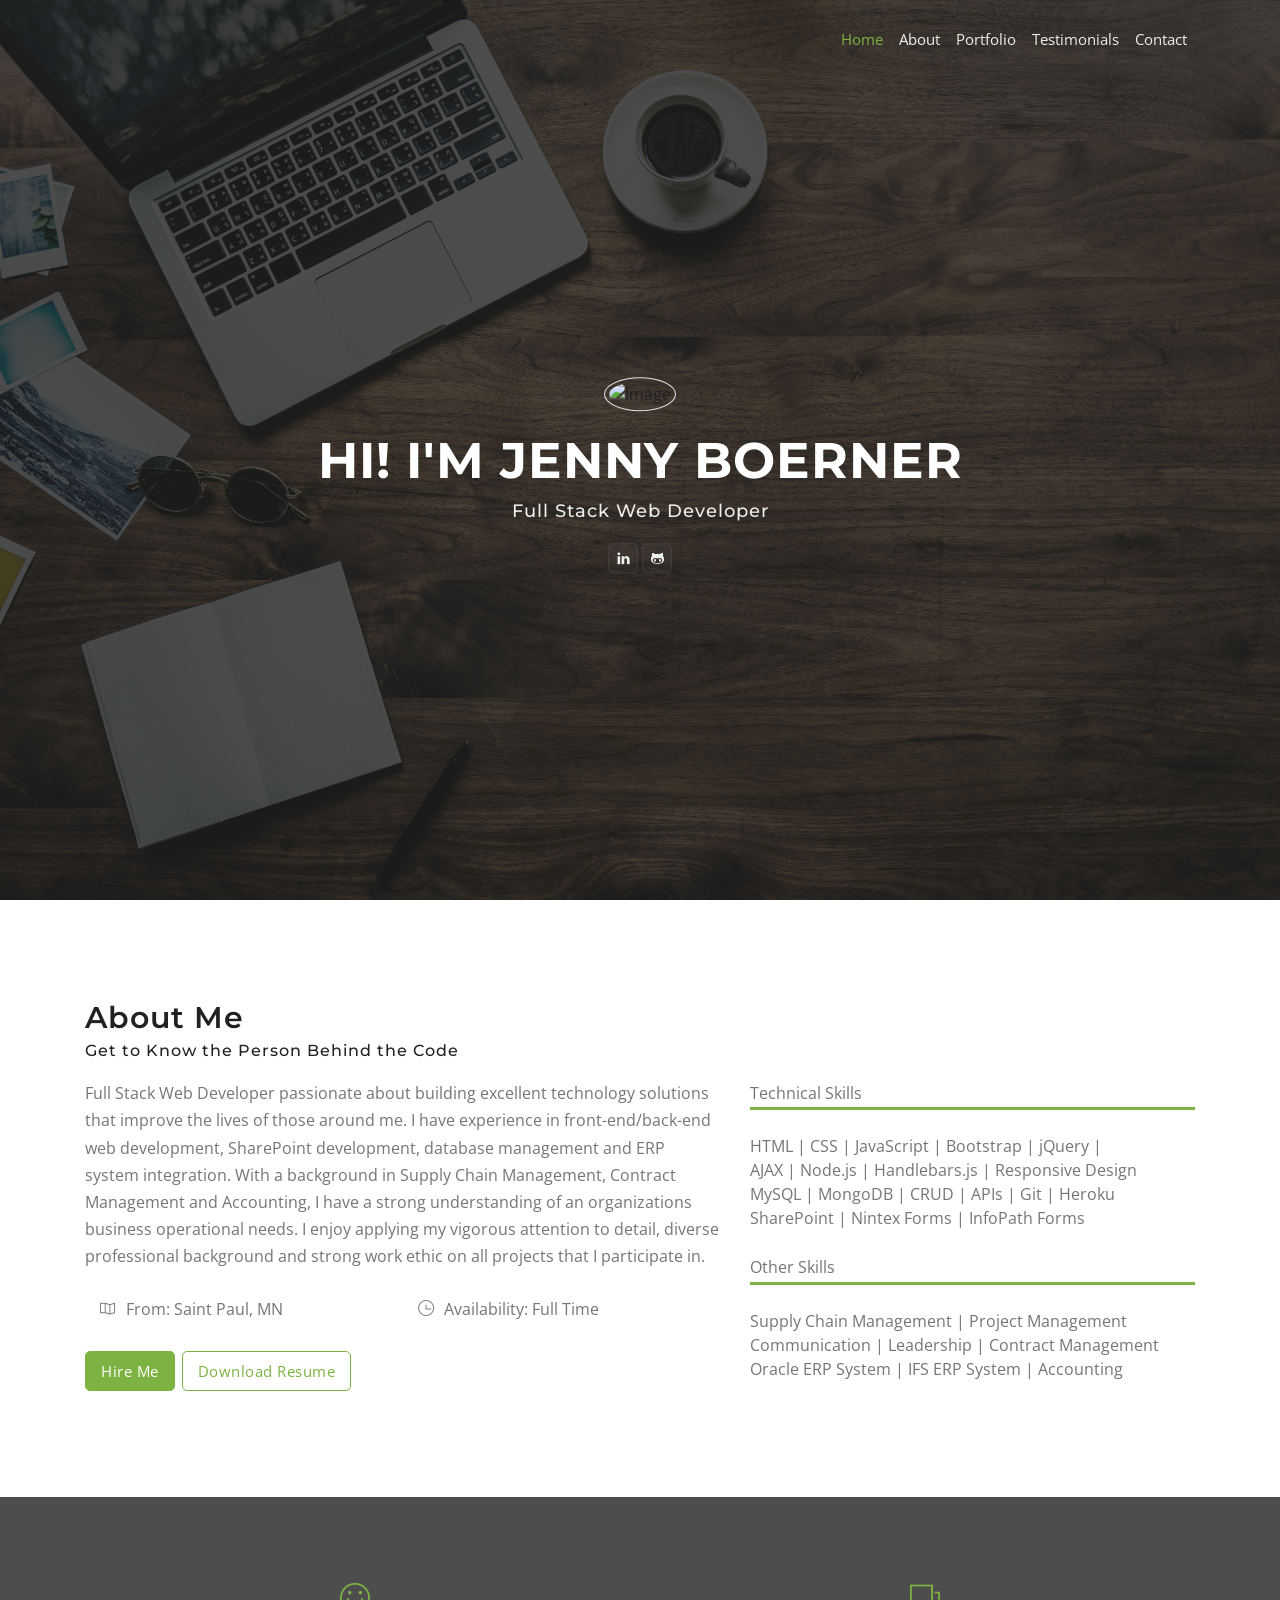
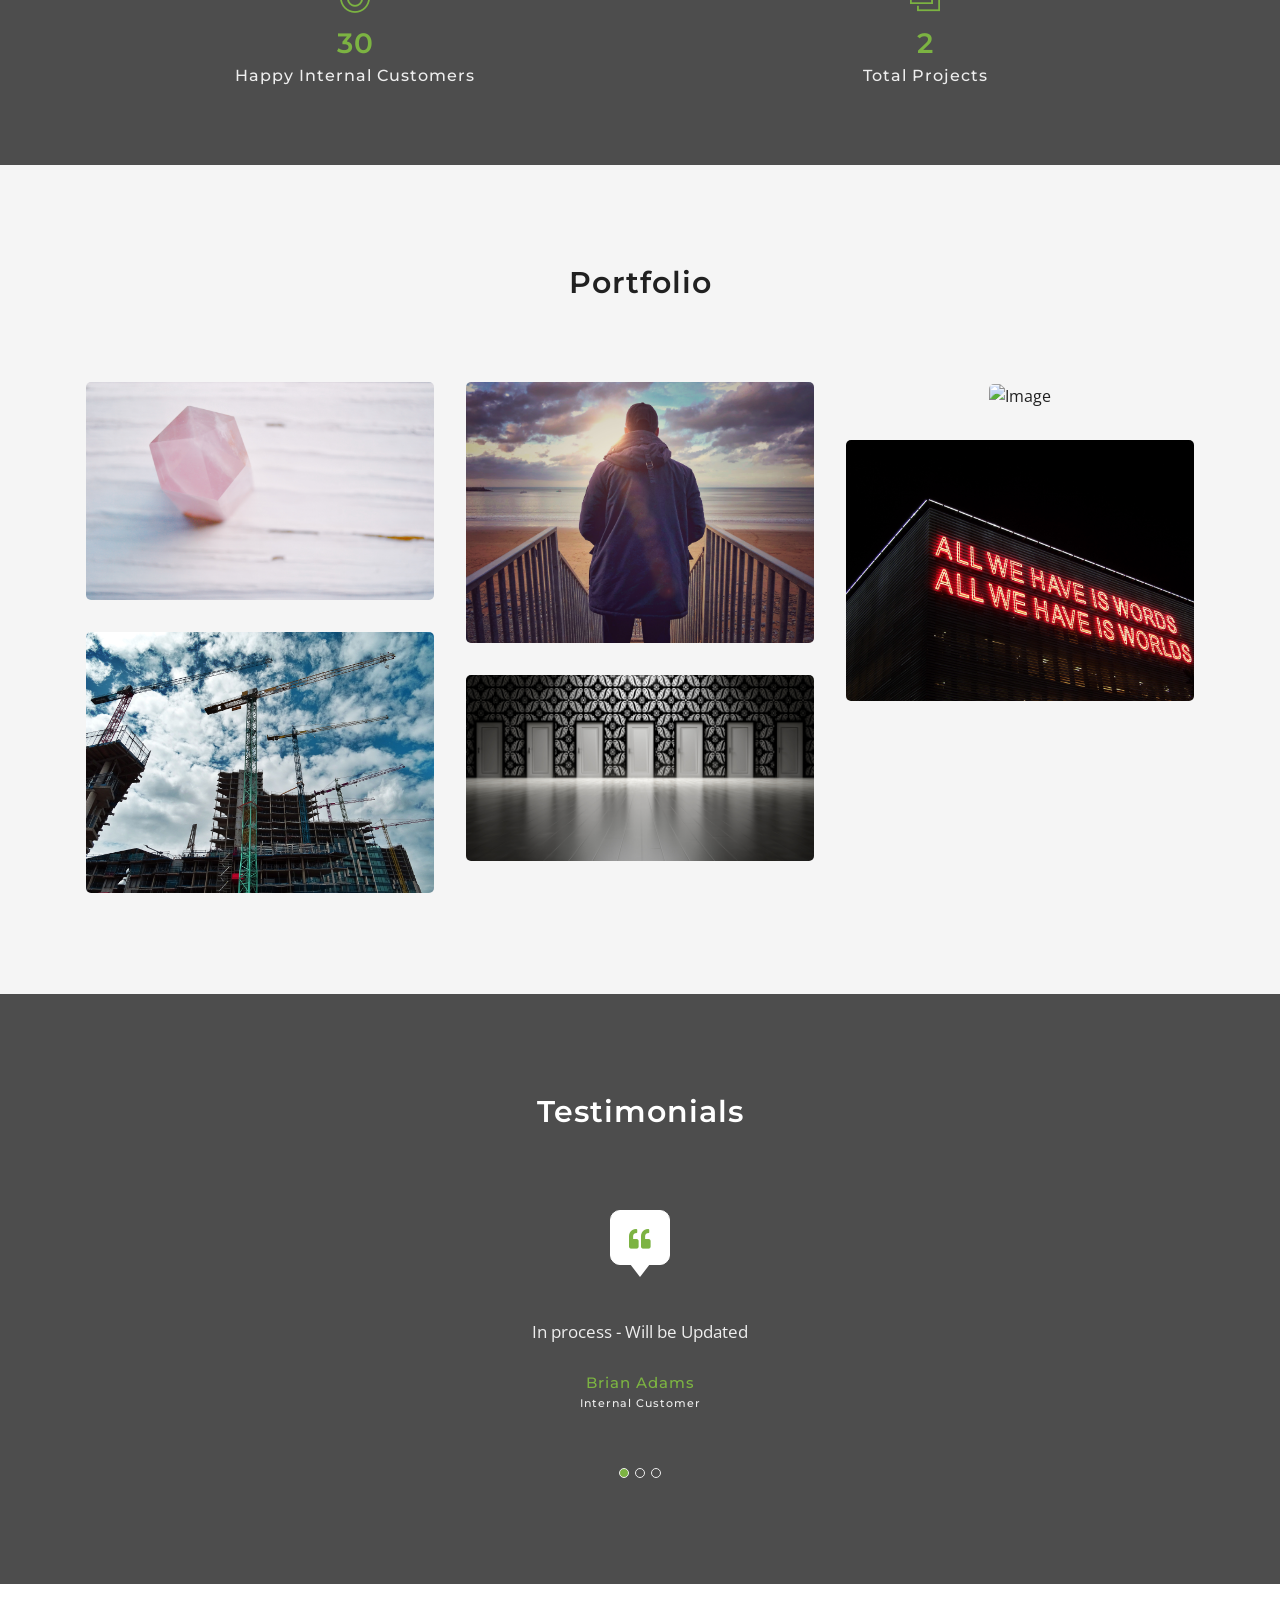
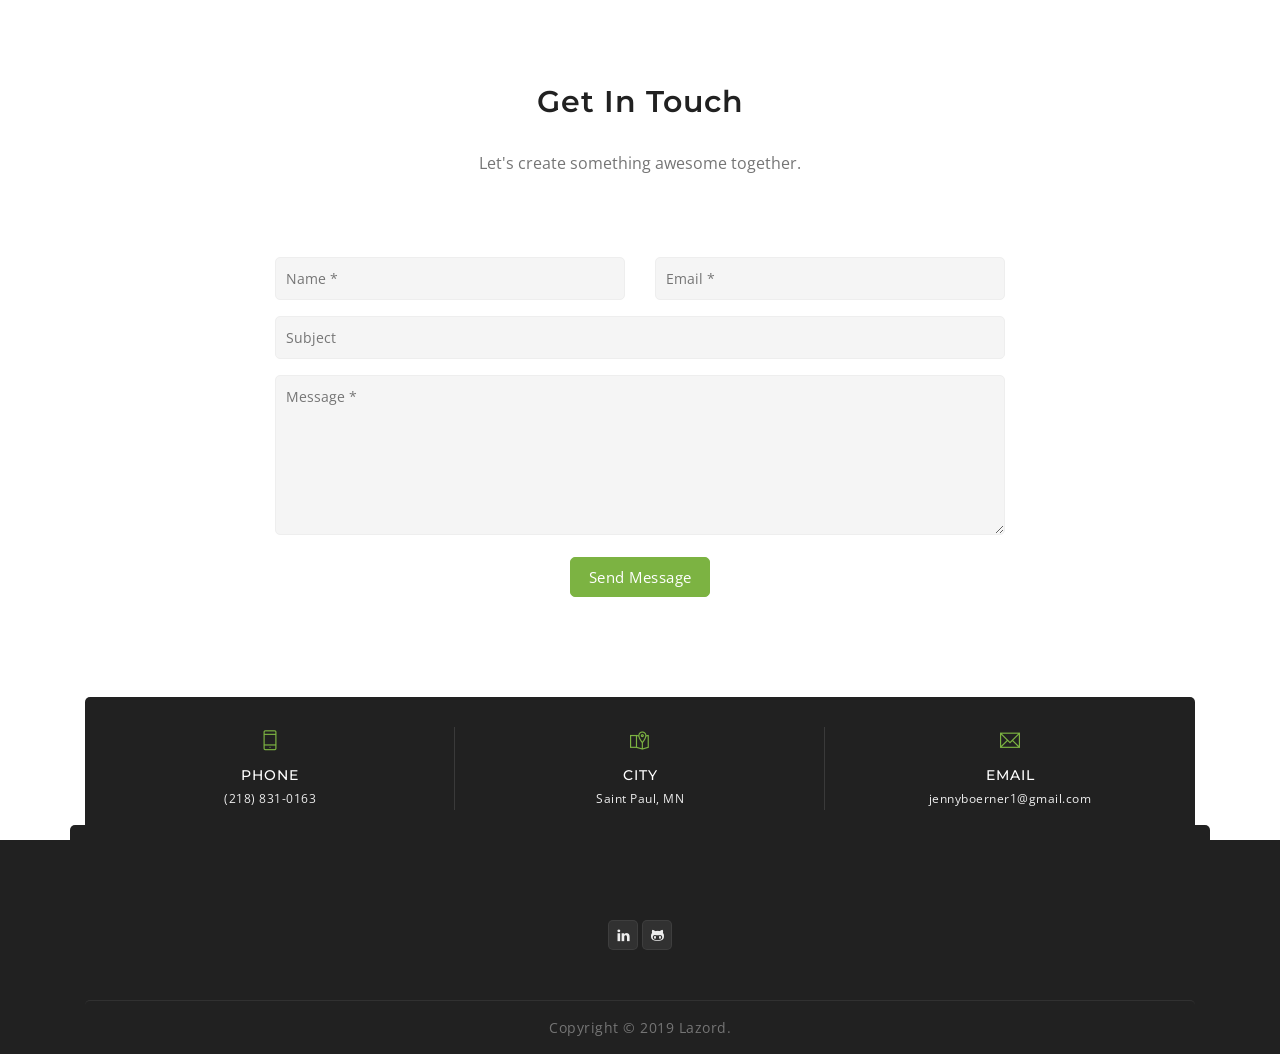
==== index.html @ 1ce6cd96 "Upload" ====
<!DOCTYPE html>
<html lang="en">

<head>

  <!-- Meta Tags -->
  <meta charset="utf-8">
  <meta name="viewport" content="width=device-width, initial-scale=1, shrink-to-fit=no">

  <!-- Title -->
  <title>JB Portfolio</title>

  <!-- Favicon -->
  <link rel="shortcut icon" href="img/favicon.ico" type="image/x-icon">


  <!-- Bootstrap CSS -->
  <link rel="stylesheet" href="css/bootstrap.min.css">
  <!-- Google Fonts -->
  <link rel="stylesheet" href="https://fonts.googleapis.com/css?family=Open+Sans:300,400,600,700,800">
  <link rel="stylesheet" href="https://fonts.googleapis.com/css?family=Montserrat:100,200,300,400,500,600,700,800,900">
  <!-- Owl Carousel CSS -->
  <link rel="stylesheet" href="css/owl.carousel.min.css">
  <link rel="stylesheet" href="css/owl.theme.default.min.css">
  <!-- Magnific Popup CSS -->
  <link rel="stylesheet" href="css/magnific-popup.css">
  <!-- Icon Fonts CSS -->
  <link rel="stylesheet" href="css/all.min.css">
  <link rel="stylesheet" href="css/themify-icons.css">
  <!-- Main CSS -->
  <link rel="stylesheet" href="css/style.css">

</head>

<body>

  <!-- ===== Start Preloader ===== -->
  <div class="loading">
    <div class="v-middle">
      <div class="load-circle"></div>
    </div>
  </div>
  <!-- ===== End Preloader ===== -->

  <!-- === Start Button Top === -->
  <div class="button-top" data-scroll-nav="0">
    <span><i class="ti-angle-up"></i></span>
  </div>
  <!-- ===== End Button Top ===== -->

  <!-- ===== Start Navbar ===== -->
  <nav class="navbar navbar-expand-md">
    <div class="container">

      <!-- Logo and toggle get grouped for better mobile display -->
      <!-- <a class="logo" href="#">
        <img src="images/logo1.png" alt="logo" />
      </a> -->

      <button class="navbar-toggler" type="button" data-toggle="collapse" data-target="#navbarNav" aria-controls="navbarNav"
        aria-expanded="false" aria-label="Toggle navigation">
        <span class="menu-icon"><i class="fas fa-bars"></i></span>
      </button>

      <!-- Collect the nav links, and other content for toggling -->
      <div class="collapse navbar-collapse" id="navbarNav">

        <!-- Links -->
        <ul class="navbar-nav ml-auto">
          <li class="nav-item active">
            <a class="nav-link" href="#" data-scroll-nav="0">Home <span class="sr-only">(current)</span></a>
          </li>
          <li class="nav-item">
            <a class="nav-link" href="#" data-scroll-nav="1">About</a>
          </li>
          <li class="nav-item">
            <a class="nav-link" href="#" data-scroll-nav="3">Portfolio</a>
          </li>
          <li class="nav-item">
            <a class="nav-link" href="#" data-scroll-nav="4">Testimonials</a>
          </li>
          <li class="nav-item">
            <a class="nav-link" href="#" data-scroll-nav="6">Contact</a>
          </li>
        </ul>

      </div><!-- /navbar-collapse -->
    </div><!-- /container -->
  </nav>
  <!-- ===== End Navbar ===== -->

  <!-- ===== Start Header ===== -->
  <header class="header bg-prop section-overlay dark" data-scroll-index="0">
    <div class="v-middle">
      <div class="container">

        <!-- Caption -->
        <div class="caption text-center">

          <img class="img-thumbnail rounded-circle" src="images/picofme.jpg" alt="Image" />

          <h1>Hi! I'm Jenny Boerner</h1>
          <h2>Full Stack Web Developer</h2>

          <!-- Social Media Icons -->
          <div class="social-media">
            <a href="https://www.linkedin.com/in/jenny-boerner-cpsm-b1b24826/"><span><i class="ti-linkedin"></i></span></a>
            <a href="https://github.com/JennyBoerner"><span><i class="ti-github"></i></span></a>
          </div>

        </div><!-- /caption -->
      </div><!-- /container -->
    </div><!-- /v-middle -->
  </header>
  <!-- ===== End Header ===== -->

  <!-- ===== Start About ===== -->
  <section class="about section-padding" data-scroll-index="1">
    <div class="container">

      <!-- Section Heading  -->
      <div class="section-head">
        <h3>About Me</h3>
        <h6>Get to Know the Person Behind the Code</h6>
      </div>

      <div class="row">

        <!-- Intro -->
        <div class="col-lg-7">
          <div class="intro mb-md-50">
            <p>Full Stack Web Developer passionate about building excellent technology solutions that improve the lives
              of those around me. I have experience in front-end/back-end web development, SharePoint development,
              database management and ERP system integration. With a background in Supply Chain Management, Contract
              Management and Accounting, I have a strong understanding of an organizations business operational needs.
              I enjoy applying my vigorous attention to detail, diverse professional background and strong work ethic
              on all projects that I participate in.</p>

            <!-- Some Details -->
            <div class="details row">
              <div class="item col-sm-6">
                <p><span class="icon"><i class="ti-map"></i></span>From: Saint Paul, MN</p>
              </div>
              <div class="item col-sm-6">
                <p><span class="icon"><i class="ti-time"></i></span>Availability: Full Time</p>
              </div>
            </div>

            <!-- Buttons -->
            <a href="#0" data-scroll-nav="6" class="bg-button">
              <span>Hire Me</span>
            </a>
            <a href="resume_portfolio.pdf" download="resume_portfolio.pdf" class="border-button">
              <span>Download Resume</span>
            </a>

          </div>
        </div>

        <!-- Skills -->
        <div class="col-lg-5">
          <div class="skills" style="color:#757575">
            <div class="skill">
              <p>Technical Skills</p>
            </div>
            <div>
              <br />
              HTML | CSS | JavaScript | Bootstrap | jQuery |
              <br />
              AJAX | Node.js | Handlebars.js | Responsive Design
              <br />
              MySQL | MongoDB | CRUD | APIs | Git | Heroku
              <br />
              SharePoint | Nintex Forms | InfoPath Forms
              <br />
            </div>

            <div class="skill">
              <br />
              <p>Other Skills</p>
            </div>
            <div>
              <br />
              Supply Chain Management | Project Management
              <br />
              Communication | Leadership | Contract Management
              <br />
              Oracle ERP System | IFS ERP System | Accounting
              <br />
            </div>
          </div>
        </div>
      </div><!-- /row -->
    </div><!-- /container -->
  </section>
  <!-- ===== End About ===== -->

  <!-- ===== Start Counter ===== -->
  <div class="counter bg-prop section-overlay dark text-center">
    <div class="container">

      <div class="row">

        <!-- Counter Item -->
        <div class="col-lg-6 col-md-6">
          <div class="item mb-md-50">
            <span class="icon"><i class="ti-face-smile"></i></span>
            <h4 class="number">385</h4>
            <h6>Happy Internal Customers</h6>
          </div>
        </div>

        <!-- Counter Item -->
        <div class="col-lg-6 col-md-6">
          <div class="item mb-md-50">
            <span class="icon"><i class="ti-layers"></i></span>
            <h4 class="number">27</h4>
            <h6>Total Projects</h6>
          </div>
        </div>

        <!-- Counter Item -->
        <!-- <div class="col-lg-3 col-md-6">
          <div class="item mb-sm-50">
            <span class="icon"><i class="ti-download"></i></span>
            <h4 class="number">958</h4>
            <h6>CV Downloads</h6>
          </div>
        </div> -->

        <!-- Counter Item -->
        <!-- <div class="col-lg-3 col-md-6">
          <div class="item">
            <span class="icon"><i class="ti-timer"></i></span>
            <h4 class="number">4269</h4>
            <h6>Lines per Hour</h6>
          </div>
        </div> -->

      </div><!-- /row -->
    </div><!-- /container -->
  </div>
  <!-- ===== End Counter ===== -->

  <!-- ===== Start Portfolio ===== -->
  <section class="portfolio section-padding text-center" data-scroll-index="3">
    <div class="container">

      <!-- Section Heading  -->
      <div class="section-head">
        <h3>Portfolio</h3>
        <!-- <div class="row">
          <div class="col-lg-6 col-md-8 mx-auto">
            <p>Lorem ipsum dolor sit amet elit sed do eiusmod tempor labore dolore magna aliqua enim minim veniam quis
              nostrud nisi laboris.</p>
          </div>
        </div> -->
      </div>

      <!-- Filter Links -->
      <!-- <div class="filtering">
        <span data-filter='*' class="active">All</span>
        <span data-filter='.brand'>Brand</span>
        <span data-filter='.graphic'>Graphic</span>
        <span data-filter='.web'>Web</span>
      </div> -->

      <!-- Gallery -->
      <div class="gallery row">

        <!-- Gallery Item -->
        <div class="col-lg-4 col-md-6 item web">
          <div class="item-img mb-30 mb-sm-50">

            <img src="images/crystal.jpg" alt="Image" width="640" height="426" />

            <div class="top-overlay"></div>
            <div class="bottom-overlay"></div>

            <div class="overlay-info v-middle">
              <h5 class="sub-heading">Crystals Collector</h5>
              <div class="icons">
                <a href="https://jennyboerner.github.io/Crystals_Collector/">
                  <span class="icon"><i class="fas fa-link"></i></span>
                </a>
                <a href="https://github.com/JennyBoerner/Crystals_Collector">
                  <span class="icon"><i class="fas ti-github"></i></span>
                </a>
              </div>
            </div>

          </div>
        </div>

        <!-- Gallery Item -->
        <div class="col-lg-4 col-md-6 item graphic">
          <div class="item-img mb-30 mb-sm-50">

            <img src="images/greatlake.jpg" alt="Image" />

            <div class="top-overlay"></div>
            <div class="bottom-overlay"></div>

            <div class="overlay-info v-middle">
              <h5 class="sub-heading">Great Lakes Trivia</h5>
              <div class="icons">
                <a href="https://jennyboerner.github.io/TriviaGame/">
                  <span class="icon"><i class="fas fa-link"></i></span>
                </a>
                <a href="https://github.com/JennyBoerner/TriviaGame">
                  <span class="icon"><i class="fas ti-github"></i></span>
                </a>
              </div>
            </div>

          </div>
        </div>

        <!-- Gallery Item -->
        <div class="col-lg-4 col-md-6 item brand">
          <div class="item-img mb-30 mb-sm-50">

            <img src="images/train.jpg" alt="Image" />

            <div class="top-overlay"></div>
            <div class="bottom-overlay"></div>

            <div class="overlay-info v-middle">
              <h5 class="sub-heading">Train Scheduler</h5>
              <div class="icons">
                <a href="https://jennyboerner.github.io/Train_Scheduler/">
                  <span class="icon"><i class="fas fa-link"></i></span>
                </a>
                <a href="https://github.com/JennyBoerner/Train_Scheduler">
                  <span class="icon"><i class="fas ti-github"></i></span>
                </a>
              </div>
            </div>

          </div>
        </div>

        <!-- Gallery Item -->
        <div class="col-lg-4 col-md-6 item graphic">
          <div class="item-img mb-md-30 mb-sm-50">

            <img src="images/words2.jpg" alt="Image"/>

            <div class="top-overlay"></div>
            <div class="bottom-overlay"></div>

            <div class="overlay-info v-middle">
              <h5 class="sub-heading">Word Guess Game</h5>
              <div class="icons">
                <a href="https://jennyboerner.github.io/Word-Guess-Game/">
                  <span class="icon"><i class="fas fa-link"></i></span>
                </a>
                <a href="https://github.com/JennyBoerner/Word-Guess-Game">
                  <span class="icon"><i class="fas ti-github"></i></span>
                </a>
              </div>
            </div>

          </div>
        </div>

        <!-- Gallery Item -->
        <div class="col-lg-4 col-md-6 item brand">
          <div class="item-img mb-sm-50">

            <img src="images/construction.jpg" alt="Image" />

            <div class="top-overlay"></div>
            <div class="bottom-overlay"></div>

            <div class="overlay-info v-middle">
              <h5 class="sub-heading">Purchase Requisition System</h5>
              <div class="icons">
                <a href="https://floating-sands-61452.herokuapp.com/">
                  <span class="icon"><i class="fas fa-link"></i></span>
                </a>
                <a href="https://github.com/JennyBoerner/Storage_Supreme">
                  <span class="icon"><i class="fas ti-github"></i></span>
                </a>
              </div>
            </div>

          </div>
        </div>

        <!-- Gallery Item -->
        <div class="col-lg-4 col-md-6 item web">
          <div class="item-img">

            <img src="images/choices.jpg" alt="Image" />

            <div class="top-overlay"></div>
            <div class="bottom-overlay"></div>

            <div class="overlay-info v-middle">
              <h5 class="sub-heading">Decision Maker</h5>
              <div class="icons">
                <a href="https://jennyboerner.github.io/Decision_Maker//">
                  <span class="icon"><i class="fas fa-link"></i></span>
                </a>
                <a href="https://github.com/JennyBoerner/Decision_Maker">
                  <span class="icon"><i class="fas ti-github"></i></span>
                </a>
              </div>
            </div>

          </div>
        </div>

      </div><!-- /gallery -->
    </div><!-- /container -->
  </section>
  <!-- ===== End Portfolio ===== -->

  <!-- ===== Start Testimonials ===== -->
  <section class="testimonials section-padding bg-prop section-overlay dark text-center" data-scroll-index="4">
    <div class="container">

      <!-- Section Heading  -->
      <div class="section-head">
        <h3>Testimonials</h3>
      </div>

      <div class="row">

        <div class="col-lg-8 mx-auto">
          <span class="icon"><i class="fas fa-quote-left"></i></span>
          <div class="owl-carousel owl-theme">

            <!-- Testimonials Item -->
            <div class="item">
              <p>In process - Will be Updated</p>
              <h5>Brian Adams</h5>
              <h6>Internal Customer</h6>
            </div>

            <!-- Testimonials Item -->
            <div class="item">
              <p>In Process - Will be Updated</p>
              <h5>Matthew Owen</h5>
              <h6>Internal Customer</h6>
            </div>

            <!-- Testimonials Item -->
            <div class="item">
              <p>In Process - Will be Updated</p>
              <h5>Kenneth Chong</h5>
              <h6>Colleague</h6>
            </div>

          </div>
        </div>

      </div><!-- /row -->
    </div><!-- /container -->
  </section>
  <!-- ===== End Testimonials ===== -->

  <!-- ===== Start Contact ===== -->
  <section class="contact text-center" data-scroll-index="6">
    <div class="container">

      <!-- Section Heading  -->
      <div class="section-head">
        <h3>Get In Touch</h3>
        <div class="row">
          <div class="col-lg-6 col-md-8 mx-auto">
            <p>Let's create something awesome together.</p>
          </div>
        </div>
      </div>

      <!-- Contact Form -->
      <div class="row">
        <div class="col-lg-8 mx-auto">
          <form class='form' id='contact-form' method='post' action="contact.php">
            <div class="messages"></div>

            <div class="controls">

              <div class="row">
                <div class="col-md-6">
                  <div class="form-group">
                    <input id="form_name" type="text" name="name" placeholder="Name *" required="required" data-error="Firstname is required.">
                    <div class="help-block with-errors"></div>
                  </div>
                </div>
                <div class="col-md-6">
                  <div class="form-group">
                    <input id="form_email" type="email" name="email" placeholder="Email *" required="required"
                      data-error="Valid email is required.">
                    <div class="help-block with-errors"></div>
                  </div>
                </div>
              </div>

              <div class="row">
                <div class="col-md-12">
                  <div class="form-group">
                    <input id="form_subject" type="text" name="subject" placeholder="Subject">
                    <div class="help-block with-errors"></div>
                  </div>
                </div>
                <div class="col-md-12">
                  <div class="form-group">
                    <textarea id="form_message" name="message" placeholder="Message *" rows="4" required="required"
                      data-error="Please, leave us a message."></textarea>
                    <div class="help-block with-errors"></div>
                  </div>
                </div>
                <div class="col-md-12">
                  <input type="submit" value="Send Message">
                </div>
              </div>

            </div>
          </form>
        </div>
      </div>

      <!-- Contact Info-->
      <div class="contact-info">
        <div class="row no-gutters">

          <!-- Contact Info Item -->
          <div class="item col-lg-4 mb-md-50">
            <span class="icon"><i class="ti-mobile"></i></span>
            <h6>Phone</h6>
            <p>(218) 831-0163</p>
          </div>

          <!-- Contact Info Item -->
          <div class="item col-lg-4 mb-md-50">
            <span class="icon"><i class="ti-map-alt"></i></span>
            <h6>City</h6>
            <p>Saint Paul, MN</p>
          </div>

          <!-- Contact Info Item -->
          <div class="item col-lg-4">
            <span class="icon"><i class="ti-email"></i></span>
            <h6>Email</h6>
            <p>jennyboerner1@gmail.com</p>
          </div>

        </div>
      </div>

    </div><!-- /container -->
  </section>
  <!-- ===== End Contact ===== -->

  <!-- ===== Start Footer ===== -->
  <footer class="footer text-center">
    <div class="container">

      <!-- Main Footer -->
      <div class="main-footer">

        <!-- logo -->
        <!-- <a class="logo" href="#">
          <img src="http://via.placeholder.com/900x182" alt="logo" />
        </a> -->

        <!-- Social Media Icons-->
        <div class="social-media">
          <a href="https://www.linkedin.com/in/jenny-boerner-cpsm-b1b24826/"><span><i class="ti-linkedin"></i></span></a>
          <a href="https://github.com/JennyBoerner"><span><i class="ti-github"></i></span></a>
        </div>

      </div><!-- /main-footer -->

      <!-- Copyright -->
      <p class="copyright">Copyright &copy; 2019 Lazord.</p>

    </div><!-- /container -->
  </footer>
  <!-- ===== End Footer ===== -->


  <!-- jQuery Library -->
  <script src="js/jquery-3.3.1.min.js"></script>
  <!-- Popper JS -->
  <script src="js/popper.min.js"></script>
  <!-- Bootstrap JS -->
  <script src="js/bootstrap.min.js"></script>
  <!-- ScrollIt JS -->
  <script src="js/scrollIt.min.js"></script>
  <!-- Waypoints Js -->
  <script src="js/jquery.waypoints.min.js"></script>
  <!-- CounterUp Js -->
  <script src="js/jquery.counterup.min.js"></script>
  <!-- Owl Carousel JS -->
  <script src="js/owl.carousel.min.js"></script>
  <!-- Magnific Popup JS -->
  <script src="js/jquery.magnific-popup.min.js"></script>
  <!-- isotope.pkgd JS -->
  <script src="js/isotope.pkgd.min.js"></script>
  <!-- Validator JS -->
  <script src="js/validator.js"></script>
  <!-- Custom JS -->
  <script src="js/custom.js"></script>

</body>

</html>
---- css/all.min.css ----
/*!
 * Font Awesome Free 5.3.1 by @fontawesome - https://fontawesome.com
 * License - https://fontawesome.com/license/free (Icons: CC BY 4.0, Fonts: SIL OFL 1.1, Code: MIT License)
 */
.fa,.fab,.fal,.far,.fas{-moz-osx-font-smoothing:grayscale;-webkit-font-smoothing:antialiased;display:inline-block;font-style:normal;font-variant:normal;text-rendering:auto;line-height:1}.fa-lg{font-size:1.33333em;line-height:.75em;vertical-align:-.0667em}.fa-xs{font-size:.75em}.fa-sm{font-size:.875em}.fa-1x{font-size:1em}.fa-2x{font-size:2em}.fa-3x{font-size:3em}.fa-4x{font-size:4em}.fa-5x{font-size:5em}.fa-6x{font-size:6em}.fa-7x{font-size:7em}.fa-8x{font-size:8em}.fa-9x{font-size:9em}.fa-10x{font-size:10em}.fa-fw{text-align:center;width:1.25em}.fa-ul{list-style-type:none;margin-left:2.5em;padding-left:0}.fa-ul>li{position:relative}.fa-li{left:-2em;position:absolute;text-align:center;width:2em;line-height:inherit}.fa-border{border:.08em solid #eee;border-radius:.1em;padding:.2em .25em .15em}.fa-pull-left{float:left}.fa-pull-right{float:right}.fa.fa-pull-left,.fab.fa-pull-left,.fal.fa-pull-left,.far.fa-pull-left,.fas.fa-pull-left{margin-right:.3em}.fa.fa-pull-right,.fab.fa-pull-right,.fal.fa-pull-right,.far.fa-pull-right,.fas.fa-pull-right{margin-left:.3em}.fa-spin{animation:fa-spin 2s infinite linear}.fa-pulse{animation:fa-spin 1s infinite steps(8)}@keyframes fa-spin{0%{transform:rotate(0deg)}to{transform:rotate(1turn)}}.fa-rotate-90{-ms-filter:"progid:DXImageTransform.Microsoft.BasicImage(rotation=1)";transform:rotate(90deg)}.fa-rotate-180{-ms-filter:"progid:DXImageTransform.Microsoft.BasicImage(rotation=2)";transform:rotate(180deg)}.fa-rotate-270{-ms-filter:"progid:DXImageTransform.Microsoft.BasicImage(rotation=3)";transform:rotate(270deg)}.fa-flip-horizontal{-ms-filter:"progid:DXImageTransform.Microsoft.BasicImage(rotation=0, mirror=1)";transform:scaleX(-1)}.fa-flip-vertical{transform:scaleY(-1)}.fa-flip-horizontal.fa-flip-vertical,.fa-flip-vertical{-ms-filter:"progid:DXImageTransform.Microsoft.BasicImage(rotation=2, mirror=1)"}.fa-flip-horizontal.fa-flip-vertical{transform:scale(-1)}:root .fa-flip-horizontal,:root .fa-flip-vertical,:root .fa-rotate-90,:root .fa-rotate-180,:root .fa-rotate-270{-webkit-filter:none;filter:none}.fa-stack{display:inline-block;height:2em;line-height:2em;position:relative;vertical-align:middle;width:2em}.fa-stack-1x,.fa-stack-2x{left:0;position:absolute;text-align:center;width:100%}.fa-stack-1x{line-height:inherit}.fa-stack-2x{font-size:2em}.fa-inverse{color:#fff}.fa-500px:before{content:"\f26e"}.fa-accessible-icon:before{content:"\f368"}.fa-accusoft:before{content:"\f369"}.fa-ad:before{content:"\f641"}.fa-address-book:before{content:"\f2b9"}.fa-address-card:before{content:"\f2bb"}.fa-adjust:before{content:"\f042"}.fa-adn:before{content:"\f170"}.fa-adversal:before{content:"\f36a"}.fa-affiliatetheme:before{content:"\f36b"}.fa-air-freshener:before{content:"\f5d0"}.fa-algolia:before{content:"\f36c"}.fa-align-center:before{content:"\f037"}.fa-align-justify:before{content:"\f039"}.fa-align-left:before{content:"\f036"}.fa-align-right:before{content:"\f038"}.fa-alipay:before{content:"\f642"}.fa-allergies:before{content:"\f461"}.fa-amazon:before{content:"\f270"}.fa-amazon-pay:before{content:"\f42c"}.fa-ambulance:before{content:"\f0f9"}.fa-american-sign-language-interpreting:before{content:"\f2a3"}.fa-amilia:before{content:"\f36d"}.fa-anchor:before{content:"\f13d"}.fa-android:before{content:"\f17b"}.fa-angellist:before{content:"\f209"}.fa-angle-double-down:before{content:"\f103"}.fa-angle-double-left:before{content:"\f100"}.fa-angle-double-right:before{content:"\f101"}.fa-angle-double-up:before{content:"\f102"}.fa-angle-down:before{content:"\f107"}.fa-angle-left:before{content:"\f104"}.fa-angle-right:before{content:"\f105"}.fa-angle-up:before{content:"\f106"}.fa-angry:before{content:"\f556"}.fa-angrycreative:before{content:"\f36e"}.fa-angular:before{content:"\f420"}.fa-ankh:before{content:"\f644"}.fa-app-store:before{content:"\f36f"}.fa-app-store-ios:before{content:"\f370"}.fa-apper:before{content:"\f371"}.fa-apple:before{content:"\f179"}.fa-apple-alt:before{content:"\f5d1"}.fa-apple-pay:before{content:"\f415"}.fa-archive:before{content:"\f187"}.fa-archway:before{content:"\f557"}.fa-arrow-alt-circle-down:before{content:"\f358"}.fa-arrow-alt-circle-left:before{content:"\f359"}.fa-arrow-alt-circle-right:before{content:"\f35a"}.fa-arrow-alt-circle-up:before{content:"\f35b"}.fa-arrow-circle-down:before{content:"\f0ab"}.fa-arrow-circle-left:before{content:"\f0a8"}.fa-arrow-circle-right:before{content:"\f0a9"}.fa-arrow-circle-up:before{content:"\f0aa"}.fa-arrow-down:before{content:"\f063"}.fa-arrow-left:before{content:"\f060"}.fa-arrow-right:before{content:"\f061"}.fa-arrow-up:before{content:"\f062"}.fa-arrows-alt:before{content:"\f0b2"}.fa-arrows-alt-h:before{content:"\f337"}.fa-arrows-alt-v:before{content:"\f338"}.fa-assistive-listening-systems:before{content:"\f2a2"}.fa-asterisk:before{content:"\f069"}.fa-asymmetrik:before{content:"\f372"}.fa-at:before{content:"\f1fa"}.fa-atlas:before{content:"\f558"}.fa-atom:before{content:"\f5d2"}.fa-audible:before{content:"\f373"}.fa-audio-description:before{content:"\f29e"}.fa-autoprefixer:before{content:"\f41c"}.fa-avianex:before{content:"\f374"}.fa-aviato:before{content:"\f421"}.fa-award:before{content:"\f559"}.fa-aws:before{content:"\f375"}.fa-backspace:before{content:"\f55a"}.fa-backward:before{content:"\f04a"}.fa-balance-scale:before{content:"\f24e"}.fa-ban:before{content:"\f05e"}.fa-band-aid:before{content:"\f462"}.fa-bandcamp:before{content:"\f2d5"}.fa-barcode:before{content:"\f02a"}.fa-bars:before{content:"\f0c9"}.fa-baseball-ball:before{content:"\f433"}.fa-basketball-ball:before{content:"\f434"}.fa-bath:before{content:"\f2cd"}.fa-battery-empty:before{content:"\f244"}.fa-battery-full:before{content:"\f240"}.fa-battery-half:before{content:"\f242"}.fa-battery-quarter:before{content:"\f243"}.fa-battery-three-quarters:before{content:"\f241"}.fa-bed:before{content:"\f236"}.fa-beer:before{content:"\f0fc"}.fa-behance:before{content:"\f1b4"}.fa-behance-square:before{content:"\f1b5"}.fa-bell:before{content:"\f0f3"}.fa-bell-slash:before{content:"\f1f6"}.fa-bezier-curve:before{content:"\f55b"}.fa-bible:before{content:"\f647"}.fa-bicycle:before{content:"\f206"}.fa-bimobject:before{content:"\f378"}.fa-binoculars:before{content:"\f1e5"}.fa-birthday-cake:before{content:"\f1fd"}.fa-bitbucket:before{content:"\f171"}.fa-bitcoin:before{content:"\f379"}.fa-bity:before{content:"\f37a"}.fa-black-tie:before{content:"\f27e"}.fa-blackberry:before{content:"\f37b"}.fa-blender:before{content:"\f517"}.fa-blind:before{content:"\f29d"}.fa-blogger:before{content:"\f37c"}.fa-blogger-b:before{content:"\f37d"}.fa-bluetooth:before{content:"\f293"}.fa-bluetooth-b:before{content:"\f294"}.fa-bold:before{content:"\f032"}.fa-bolt:before{content:"\f0e7"}.fa-bomb:before{content:"\f1e2"}.fa-bone:before{content:"\f5d7"}.fa-bong:before{content:"\f55c"}.fa-book:before{content:"\f02d"}.fa-book-open:before{content:"\f518"}.fa-book-reader:before{content:"\f5da"}.fa-bookmark:before{content:"\f02e"}.fa-bowling-ball:before{content:"\f436"}.fa-box:before{content:"\f466"}.fa-box-open:before{content:"\f49e"}.fa-boxes:before{content:"\f468"}.fa-braille:before{content:"\f2a1"}.fa-brain:before{content:"\f5dc"}.fa-briefcase:before{content:"\f0b1"}.fa-briefcase-medical:before{content:"\f469"}.fa-broadcast-tower:before{content:"\f519"}.fa-broom:before{content:"\f51a"}.fa-brush:before{content:"\f55d"}.fa-btc:before{content:"\f15a"}.fa-bug:before{content:"\f188"}.fa-building:before{content:"\f1ad"}.fa-bullhorn:before{content:"\f0a1"}.fa-bullseye:before{content:"\f140"}.fa-burn:before{content:"\f46a"}.fa-buromobelexperte:before{content:"\f37f"}.fa-bus:before{content:"\f207"}.fa-bus-alt:before{content:"\f55e"}.fa-business-time:before{content:"\f64a"}.fa-buysellads:before{content:"\f20d"}.fa-calculator:before{content:"\f1ec"}.fa-calendar:before{content:"\f133"}.fa-calendar-alt:before{content:"\f073"}.fa-calendar-check:before{content:"\f274"}.fa-calendar-minus:before{content:"\f272"}.fa-calendar-plus:before{content:"\f271"}.fa-calendar-times:before{content:"\f273"}.fa-camera:before{content:"\f030"}.fa-camera-retro:before{content:"\f083"}.fa-cannabis:before{content:"\f55f"}.fa-capsules:before{content:"\f46b"}.fa-car:before{content:"\f1b9"}.fa-car-alt:before{content:"\f5de"}.fa-car-battery:before{content:"\f5df"}.fa-car-crash:before{content:"\f5e1"}.fa-car-side:before{content:"\f5e4"}.fa-caret-down:before{content:"\f0d7"}.fa-caret-left:before{content:"\f0d9"}.fa-caret-right:before{content:"\f0da"}.fa-caret-square-down:before{content:"\f150"}.fa-caret-square-left:before{content:"\f191"}.fa-caret-square-right:before{content:"\f152"}.fa-caret-square-up:before{content:"\f151"}.fa-caret-up:before{content:"\f0d8"}.fa-cart-arrow-down:before{content:"\f218"}.fa-cart-plus:before{content:"\f217"}.fa-cc-amazon-pay:before{content:"\f42d"}.fa-cc-amex:before{content:"\f1f3"}.fa-cc-apple-pay:before{content:"\f416"}.fa-cc-diners-club:before{content:"\f24c"}.fa-cc-discover:before{content:"\f1f2"}.fa-cc-jcb:before{content:"\f24b"}.fa-cc-mastercard:before{content:"\f1f1"}.fa-cc-paypal:before{content:"\f1f4"}.fa-cc-stripe:before{content:"\f1f5"}.fa-cc-visa:before{content:"\f1f0"}.fa-centercode:before{content:"\f380"}.fa-certificate:before{content:"\f0a3"}.fa-chalkboard:before{content:"\f51b"}.fa-chalkboard-teacher:before{content:"\f51c"}.fa-charging-station:before{content:"\f5e7"}.fa-chart-area:before{content:"\f1fe"}.fa-chart-bar:before{content:"\f080"}.fa-chart-line:before{content:"\f201"}.fa-chart-pie:before{content:"\f200"}.fa-check:before{content:"\f00c"}.fa-check-circle:before{content:"\f058"}.fa-check-double:before{content:"\f560"}.fa-check-square:before{content:"\f14a"}.fa-chess:before{content:"\f439"}.fa-chess-bishop:before{content:"\f43a"}.fa-chess-board:before{content:"\f43c"}.fa-chess-king:before{content:"\f43f"}.fa-chess-knight:before{content:"\f441"}.fa-chess-pawn:before{content:"\f443"}.fa-chess-queen:before{content:"\f445"}.fa-chess-rook:before{content:"\f447"}.fa-chevron-circle-down:before{content:"\f13a"}.fa-chevron-circle-left:before{content:"\f137"}.fa-chevron-circle-right:before{content:"\f138"}.fa-chevron-circle-up:before{content:"\f139"}.fa-chevron-down:before{content:"\f078"}.fa-chevron-left:before{content:"\f053"}.fa-chevron-right:before{content:"\f054"}.fa-chevron-up:before{content:"\f077"}.fa-child:before{content:"\f1ae"}.fa-chrome:before{content:"\f268"}.fa-church:before{content:"\f51d"}.fa-circle:before{content:"\f111"}.fa-circle-notch:before{content:"\f1ce"}.fa-city:before{content:"\f64f"}.fa-clipboard:before{content:"\f328"}.fa-clipboard-check:before{content:"\f46c"}.fa-clipboard-list:before{content:"\f46d"}.fa-clock:before{content:"\f017"}.fa-clone:before{content:"\f24d"}.fa-closed-captioning:before{content:"\f20a"}.fa-cloud:before{content:"\f0c2"}.fa-cloud-download-alt:before{content:"\f381"}.fa-cloud-upload-alt:before{content:"\f382"}.fa-cloudscale:before{content:"\f383"}.fa-cloudsmith:before{content:"\f384"}.fa-cloudversify:before{content:"\f385"}.fa-cocktail:before{content:"\f561"}.fa-code:before{content:"\f121"}.fa-code-branch:before{content:"\f126"}.fa-codepen:before{content:"\f1cb"}.fa-codiepie:before{content:"\f284"}.fa-coffee:before{content:"\f0f4"}.fa-cog:before{content:"\f013"}.fa-cogs:before{content:"\f085"}.fa-coins:before{content:"\f51e"}.fa-columns:before{content:"\f0db"}.fa-comment:before{content:"\f075"}.fa-comment-alt:before{content:"\f27a"}.fa-comment-dollar:before{content:"\f651"}.fa-comment-dots:before{content:"\f4ad"}.fa-comment-slash:before{content:"\f4b3"}.fa-comments:before{content:"\f086"}.fa-comments-dollar:before{content:"\f653"}.fa-compact-disc:before{content:"\f51f"}.fa-compass:before{content:"\f14e"}.fa-compress:before{content:"\f066"}.fa-concierge-bell:before{content:"\f562"}.fa-connectdevelop:before{content:"\f20e"}.fa-contao:before{content:"\f26d"}.fa-cookie:before{content:"\f563"}.fa-cookie-bite:before{content:"\f564"}.fa-copy:before{content:"\f0c5"}.fa-copyright:before{content:"\f1f9"}.fa-couch:before{content:"\f4b8"}.fa-cpanel:before{content:"\f388"}.fa-creative-commons:before{content:"\f25e"}.fa-creative-commons-by:before{content:"\f4e7"}.fa-creative-commons-nc:before{content:"\f4e8"}.fa-creative-commons-nc-eu:before{content:"\f4e9"}.fa-creative-commons-nc-jp:before{content:"\f4ea"}.fa-creative-commons-nd:before{content:"\f4eb"}.fa-creative-commons-pd:before{content:"\f4ec"}.fa-creative-commons-pd-alt:before{content:"\f4ed"}.fa-creative-commons-remix:before{content:"\f4ee"}.fa-creative-commons-sa:before{content:"\f4ef"}.fa-creative-commons-sampling:before{content:"\f4f0"}.fa-creative-commons-sampling-plus:before{content:"\f4f1"}.fa-creative-commons-share:before{content:"\f4f2"}.fa-credit-card:before{content:"\f09d"}.fa-crop:before{content:"\f125"}.fa-crop-alt:before{content:"\f565"}.fa-cross:before{content:"\f654"}.fa-crosshairs:before{content:"\f05b"}.fa-crow:before{content:"\f520"}.fa-crown:before{content:"\f521"}.fa-css3:before{content:"\f13c"}.fa-css3-alt:before{content:"\f38b"}.fa-cube:before{content:"\f1b2"}.fa-cubes:before{content:"\f1b3"}.fa-cut:before{content:"\f0c4"}.fa-cuttlefish:before{content:"\f38c"}.fa-d-and-d:before{content:"\f38d"}.fa-dashcube:before{content:"\f210"}.fa-database:before{content:"\f1c0"}.fa-deaf:before{content:"\f2a4"}.fa-delicious:before{content:"\f1a5"}.fa-deploydog:before{content:"\f38e"}.fa-deskpro:before{content:"\f38f"}.fa-desktop:before{content:"\f108"}.fa-deviantart:before{content:"\f1bd"}.fa-dharmachakra:before{content:"\f655"}.fa-diagnoses:before{content:"\f470"}.fa-dice:before{content:"\f522"}.fa-dice-five:before{content:"\f523"}.fa-dice-four:before{content:"\f524"}.fa-dice-one:before{content:"\f525"}.fa-dice-six:before{content:"\f526"}.fa-dice-three:before{content:"\f527"}.fa-dice-two:before{content:"\f528"}.fa-digg:before{content:"\f1a6"}.fa-digital-ocean:before{content:"\f391"}.fa-digital-tachograph:before{content:"\f566"}.fa-directions:before{content:"\f5eb"}.fa-discord:before{content:"\f392"}.fa-discourse:before{content:"\f393"}.fa-divide:before{content:"\f529"}.fa-dizzy:before{content:"\f567"}.fa-dna:before{content:"\f471"}.fa-dochub:before{content:"\f394"}.fa-docker:before{content:"\f395"}.fa-dollar-sign:before{content:"\f155"}.fa-dolly:before{content:"\f472"}.fa-dolly-flatbed:before{content:"\f474"}.fa-donate:before{content:"\f4b9"}.fa-door-closed:before{content:"\f52a"}.fa-door-open:before{content:"\f52b"}.fa-dot-circle:before{content:"\f192"}.fa-dove:before{content:"\f4ba"}.fa-download:before{content:"\f019"}.fa-draft2digital:before{content:"\f396"}.fa-drafting-compass:before{content:"\f568"}.fa-draw-polygon:before{content:"\f5ee"}.fa-dribbble:before{content:"\f17d"}.fa-dribbble-square:before{content:"\f397"}.fa-dropbox:before{content:"\f16b"}.fa-drum:before{content:"\f569"}.fa-drum-steelpan:before{content:"\f56a"}.fa-drupal:before{content:"\f1a9"}.fa-dumbbell:before{content:"\f44b"}.fa-dyalog:before{content:"\f399"}.fa-earlybirds:before{content:"\f39a"}.fa-ebay:before{content:"\f4f4"}.fa-edge:before{content:"\f282"}.fa-edit:before{content:"\f044"}.fa-eject:before{content:"\f052"}.fa-elementor:before{content:"\f430"}.fa-ellipsis-h:before{content:"\f141"}.fa-ellipsis-v:before{content:"\f142"}.fa-ello:before{content:"\f5f1"}.fa-ember:before{content:"\f423"}.fa-empire:before{content:"\f1d1"}.fa-envelope:before{content:"\f0e0"}.fa-envelope-open:before{content:"\f2b6"}.fa-envelope-open-text:before{content:"\f658"}.fa-envelope-square:before{content:"\f199"}.fa-envira:before{content:"\f299"}.fa-equals:before{content:"\f52c"}.fa-eraser:before{content:"\f12d"}.fa-erlang:before{content:"\f39d"}.fa-ethereum:before{content:"\f42e"}.fa-etsy:before{content:"\f2d7"}.fa-euro-sign:before{content:"\f153"}.fa-exchange-alt:before{content:"\f362"}.fa-exclamation:before{content:"\f12a"}.fa-exclamation-circle:before{content:"\f06a"}.fa-exclamation-triangle:before{content:"\f071"}.fa-expand:before{content:"\f065"}.fa-expand-arrows-alt:before{content:"\f31e"}.fa-expeditedssl:before{content:"\f23e"}.fa-external-link-alt:before{content:"\f35d"}.fa-external-link-square-alt:before{content:"\f360"}.fa-eye:before{content:"\f06e"}.fa-eye-dropper:before{content:"\f1fb"}.fa-eye-slash:before{content:"\f070"}.fa-facebook:before{content:"\f09a"}.fa-facebook-f:before{content:"\f39e"}.fa-facebook-messenger:before{content:"\f39f"}.fa-facebook-square:before{content:"\f082"}.fa-fast-backward:before{content:"\f049"}.fa-fast-forward:before{content:"\f050"}.fa-fax:before{content:"\f1ac"}.fa-feather:before{content:"\f52d"}.fa-feather-alt:before{content:"\f56b"}.fa-female:before{content:"\f182"}.fa-fighter-jet:before{content:"\f0fb"}.fa-file:before{content:"\f15b"}.fa-file-alt:before{content:"\f15c"}.fa-file-archive:before{content:"\f1c6"}.fa-file-audio:before{content:"\f1c7"}.fa-file-code:before{content:"\f1c9"}.fa-file-contract:before{content:"\f56c"}.fa-file-download:before{content:"\f56d"}.fa-file-excel:before{content:"\f1c3"}.fa-file-export:before{content:"\f56e"}.fa-file-image:before{content:"\f1c5"}.fa-file-import:before{content:"\f56f"}.fa-file-invoice:before{content:"\f570"}.fa-file-invoice-dollar:before{content:"\f571"}.fa-file-medical:before{content:"\f477"}.fa-file-medical-alt:before{content:"\f478"}.fa-file-pdf:before{content:"\f1c1"}.fa-file-powerpoint:before{content:"\f1c4"}.fa-file-prescription:before{content:"\f572"}.fa-file-signature:before{content:"\f573"}.fa-file-upload:before{content:"\f574"}.fa-file-video:before{content:"\f1c8"}.fa-file-word:before{content:"\f1c2"}.fa-fill:before{content:"\f575"}.fa-fill-drip:before{content:"\f576"}.fa-film:before{content:"\f008"}.fa-filter:before{content:"\f0b0"}.fa-fingerprint:before{content:"\f577"}.fa-fire:before{content:"\f06d"}.fa-fire-extinguisher:before{content:"\f134"}.fa-firefox:before{content:"\f269"}.fa-first-aid:before{content:"\f479"}.fa-first-order:before{content:"\f2b0"}.fa-first-order-alt:before{content:"\f50a"}.fa-firstdraft:before{content:"\f3a1"}.fa-fish:before{content:"\f578"}.fa-flag:before{content:"\f024"}.fa-flag-checkered:before{content:"\f11e"}.fa-flask:before{content:"\f0c3"}.fa-flickr:before{content:"\f16e"}.fa-flipboard:before{content:"\f44d"}.fa-flushed:before{content:"\f579"}.fa-fly:before{content:"\f417"}.fa-folder:before{content:"\f07b"}.fa-folder-minus:before{content:"\f65d"}.fa-folder-open:before{content:"\f07c"}.fa-folder-plus:before{content:"\f65e"}.fa-font:before{content:"\f031"}.fa-font-awesome:before{content:"\f2b4"}.fa-font-awesome-alt:before{content:"\f35c"}.fa-font-awesome-flag:before{content:"\f425"}.fa-font-awesome-logo-full:before{content:"\f4e6"}.fa-fonticons:before{content:"\f280"}.fa-fonticons-fi:before{content:"\f3a2"}.fa-football-ball:before{content:"\f44e"}.fa-fort-awesome:before{content:"\f286"}.fa-fort-awesome-alt:before{content:"\f3a3"}.fa-forumbee:before{content:"\f211"}.fa-forward:before{content:"\f04e"}.fa-foursquare:before{content:"\f180"}.fa-free-code-camp:before{content:"\f2c5"}.fa-freebsd:before{content:"\f3a4"}.fa-frog:before{content:"\f52e"}.fa-frown:before{content:"\f119"}.fa-frown-open:before{content:"\f57a"}.fa-fulcrum:before{content:"\f50b"}.fa-funnel-dollar:before{content:"\f662"}.fa-futbol:before{content:"\f1e3"}.fa-galactic-republic:before{content:"\f50c"}.fa-galactic-senate:before{content:"\f50d"}.fa-gamepad:before{content:"\f11b"}.fa-gas-pump:before{content:"\f52f"}.fa-gavel:before{content:"\f0e3"}.fa-gem:before{content:"\f3a5"}.fa-genderless:before{content:"\f22d"}.fa-get-pocket:before{content:"\f265"}.fa-gg:before{content:"\f260"}.fa-gg-circle:before{content:"\f261"}.fa-gift:before{content:"\f06b"}.fa-git:before{content:"\f1d3"}.fa-git-square:before{content:"\f1d2"}.fa-github:before{content:"\f09b"}.fa-github-alt:before{content:"\f113"}.fa-github-square:before{content:"\f092"}.fa-gitkraken:before{content:"\f3a6"}.fa-gitlab:before{content:"\f296"}.fa-gitter:before{content:"\f426"}.fa-glass-martini:before{content:"\f000"}.fa-glass-martini-alt:before{content:"\f57b"}.fa-glasses:before{content:"\f530"}.fa-glide:before{content:"\f2a5"}.fa-glide-g:before{content:"\f2a6"}.fa-globe:before{content:"\f0ac"}.fa-globe-africa:before{content:"\f57c"}.fa-globe-americas:before{content:"\f57d"}.fa-globe-asia:before{content:"\f57e"}.fa-gofore:before{content:"\f3a7"}.fa-golf-ball:before{content:"\f450"}.fa-goodreads:before{content:"\f3a8"}.fa-goodreads-g:before{content:"\f3a9"}.fa-google:before{content:"\f1a0"}.fa-google-drive:before{content:"\f3aa"}.fa-google-play:before{content:"\f3ab"}.fa-google-plus:before{content:"\f2b3"}.fa-google-plus-g:before{content:"\f0d5"}.fa-google-plus-square:before{content:"\f0d4"}.fa-google-wallet:before{content:"\f1ee"}.fa-gopuram:before{content:"\f664"}.fa-graduation-cap:before{content:"\f19d"}.fa-gratipay:before{content:"\f184"}.fa-grav:before{content:"\f2d6"}.fa-greater-than:before{content:"\f531"}.fa-greater-than-equal:before{content:"\f532"}.fa-grimace:before{content:"\f57f"}.fa-grin:before{content:"\f580"}.fa-grin-alt:before{content:"\f581"}.fa-grin-beam:before{content:"\f582"}.fa-grin-beam-sweat:before{content:"\f583"}.fa-grin-hearts:before{content:"\f584"}.fa-grin-squint:before{content:"\f585"}.fa-grin-squint-tears:before{content:"\f586"}.fa-grin-stars:before{content:"\f587"}.fa-grin-tears:before{content:"\f588"}.fa-grin-tongue:before{content:"\f589"}.fa-grin-tongue-squint:before{content:"\f58a"}.fa-grin-tongue-wink:before{content:"\f58b"}.fa-grin-wink:before{content:"\f58c"}.fa-grip-horizontal:before{content:"\f58d"}.fa-grip-vertical:before{content:"\f58e"}.fa-gripfire:before{content:"\f3ac"}.fa-grunt:before{content:"\f3ad"}.fa-gulp:before{content:"\f3ae"}.fa-h-square:before{content:"\f0fd"}.fa-hacker-news:before{content:"\f1d4"}.fa-hacker-news-square:before{content:"\f3af"}.fa-hackerrank:before{content:"\f5f7"}.fa-hamsa:before{content:"\f665"}.fa-hand-holding:before{content:"\f4bd"}.fa-hand-holding-heart:before{content:"\f4be"}.fa-hand-holding-usd:before{content:"\f4c0"}.fa-hand-lizard:before{content:"\f258"}.fa-hand-paper:before{content:"\f256"}.fa-hand-peace:before{content:"\f25b"}.fa-hand-point-down:before{content:"\f0a7"}.fa-hand-point-left:before{content:"\f0a5"}.fa-hand-point-right:before{content:"\f0a4"}.fa-hand-point-up:before{content:"\f0a6"}.fa-hand-pointer:before{content:"\f25a"}.fa-hand-rock:before{content:"\f255"}.fa-hand-scissors:before{content:"\f257"}.fa-hand-spock:before{content:"\f259"}.fa-hands:before{content:"\f4c2"}.fa-hands-helping:before{content:"\f4c4"}.fa-handshake:before{content:"\f2b5"}.fa-hashtag:before{content:"\f292"}.fa-haykal:before{content:"\f666"}.fa-hdd:before{content:"\f0a0"}.fa-heading:before{content:"\f1dc"}.fa-headphones:before{content:"\f025"}.fa-headphones-alt:before{content:"\f58f"}.fa-headset:before{content:"\f590"}.fa-heart:before{content:"\f004"}.fa-heartbeat:before{content:"\f21e"}.fa-helicopter:before{content:"\f533"}.fa-highlighter:before{content:"\f591"}.fa-hips:before{content:"\f452"}.fa-hire-a-helper:before{content:"\f3b0"}.fa-history:before{content:"\f1da"}.fa-hockey-puck:before{content:"\f453"}.fa-home:before{content:"\f015"}.fa-hooli:before{content:"\f427"}.fa-hornbill:before{content:"\f592"}.fa-hospital:before{content:"\f0f8"}.fa-hospital-alt:before{content:"\f47d"}.fa-hospital-symbol:before{content:"\f47e"}.fa-hot-tub:before{content:"\f593"}.fa-hotel:before{content:"\f594"}.fa-hotjar:before{content:"\f3b1"}.fa-hourglass:before{content:"\f254"}.fa-hourglass-end:before{content:"\f253"}.fa-hourglass-half:before{content:"\f252"}.fa-hourglass-start:before{content:"\f251"}.fa-houzz:before{content:"\f27c"}.fa-html5:before{content:"\f13b"}.fa-hubspot:before{content:"\f3b2"}.fa-i-cursor:before{content:"\f246"}.fa-id-badge:before{content:"\f2c1"}.fa-id-card:before{content:"\f2c2"}.fa-id-card-alt:before{content:"\f47f"}.fa-image:before{content:"\f03e"}.fa-images:before{content:"\f302"}.fa-imdb:before{content:"\f2d8"}.fa-inbox:before{content:"\f01c"}.fa-indent:before{content:"\f03c"}.fa-industry:before{content:"\f275"}.fa-infinity:before{content:"\f534"}.fa-info:before{content:"\f129"}.fa-info-circle:before{content:"\f05a"}.fa-instagram:before{content:"\f16d"}.fa-internet-explorer:before{content:"\f26b"}.fa-ioxhost:before{content:"\f208"}.fa-italic:before{content:"\f033"}.fa-itunes:before{content:"\f3b4"}.fa-itunes-note:before{content:"\f3b5"}.fa-java:before{content:"\f4e4"}.fa-jedi:before{content:"\f669"}.fa-jedi-order:before{content:"\f50e"}.fa-jenkins:before{content:"\f3b6"}.fa-joget:before{content:"\f3b7"}.fa-joint:before{content:"\f595"}.fa-joomla:before{content:"\f1aa"}.fa-journal-whills:before{content:"\f66a"}.fa-js:before{content:"\f3b8"}.fa-js-square:before{content:"\f3b9"}.fa-jsfiddle:before{content:"\f1cc"}.fa-kaaba:before{content:"\f66b"}.fa-kaggle:before{content:"\f5fa"}.fa-key:before{content:"\f084"}.fa-keybase:before{content:"\f4f5"}.fa-keyboard:before{content:"\f11c"}.fa-keycdn:before{content:"\f3ba"}.fa-khanda:before{content:"\f66d"}.fa-kickstarter:before{content:"\f3bb"}.fa-kickstarter-k:before{content:"\f3bc"}.fa-kiss:before{content:"\f596"}.fa-kiss-beam:before{content:"\f597"}.fa-kiss-wink-heart:before{content:"\f598"}.fa-kiwi-bird:before{content:"\f535"}.fa-korvue:before{content:"\f42f"}.fa-landmark:before{content:"\f66f"}.fa-language:before{content:"\f1ab"}.fa-laptop:before{content:"\f109"}.fa-laptop-code:before{content:"\f5fc"}.fa-laravel:before{content:"\f3bd"}.fa-lastfm:before{content:"\f202"}.fa-lastfm-square:before{content:"\f203"}.fa-laugh:before{content:"\f599"}.fa-laugh-beam:before{content:"\f59a"}.fa-laugh-squint:before{content:"\f59b"}.fa-laugh-wink:before{content:"\f59c"}.fa-layer-group:before{content:"\f5fd"}.fa-leaf:before{content:"\f06c"}.fa-leanpub:before{content:"\f212"}.fa-lemon:before{content:"\f094"}.fa-less:before{content:"\f41d"}.fa-less-than:before{content:"\f536"}.fa-less-than-equal:before{content:"\f537"}.fa-level-down-alt:before{content:"\f3be"}.fa-level-up-alt:before{content:"\f3bf"}.fa-life-ring:before{content:"\f1cd"}.fa-lightbulb:before{content:"\f0eb"}.fa-line:before{content:"\f3c0"}.fa-link:before{content:"\f0c1"}.fa-linkedin:before{content:"\f08c"}.fa-linkedin-in:before{content:"\f0e1"}.fa-linode:before{content:"\f2b8"}.fa-linux:before{content:"\f17c"}.fa-lira-sign:before{content:"\f195"}.fa-list:before{content:"\f03a"}.fa-list-alt:before{content:"\f022"}.fa-list-ol:before{content:"\f0cb"}.fa-list-ul:before{content:"\f0ca"}.fa-location-arrow:before{content:"\f124"}.fa-lock:before{content:"\f023"}.fa-lock-open:before{content:"\f3c1"}.fa-long-arrow-alt-down:before{content:"\f309"}.fa-long-arrow-alt-left:before{content:"\f30a"}.fa-long-arrow-alt-right:before{content:"\f30b"}.fa-long-arrow-alt-up:before{content:"\f30c"}.fa-low-vision:before{content:"\f2a8"}.fa-luggage-cart:before{content:"\f59d"}.fa-lyft:before{content:"\f3c3"}.fa-magento:before{content:"\f3c4"}.fa-magic:before{content:"\f0d0"}.fa-magnet:before{content:"\f076"}.fa-mail-bulk:before{content:"\f674"}.fa-mailchimp:before{content:"\f59e"}.fa-male:before{content:"\f183"}.fa-mandalorian:before{content:"\f50f"}.fa-map:before{content:"\f279"}.fa-map-marked:before{content:"\f59f"}.fa-map-marked-alt:before{content:"\f5a0"}.fa-map-marker:before{content:"\f041"}.fa-map-marker-alt:before{content:"\f3c5"}.fa-map-pin:before{content:"\f276"}.fa-map-signs:before{content:"\f277"}.fa-markdown:before{content:"\f60f"}.fa-marker:before{content:"\f5a1"}.fa-mars:before{content:"\f222"}.fa-mars-double:before{content:"\f227"}.fa-mars-stroke:before{content:"\f229"}.fa-mars-stroke-h:before{content:"\f22b"}.fa-mars-stroke-v:before{content:"\f22a"}.fa-mastodon:before{content:"\f4f6"}.fa-maxcdn:before{content:"\f136"}.fa-medal:before{content:"\f5a2"}.fa-medapps:before{content:"\f3c6"}.fa-medium:before{content:"\f23a"}.fa-medium-m:before{content:"\f3c7"}.fa-medkit:before{content:"\f0fa"}.fa-medrt:before{content:"\f3c8"}.fa-meetup:before{content:"\f2e0"}.fa-megaport:before{content:"\f5a3"}.fa-meh:before{content:"\f11a"}.fa-meh-blank:before{content:"\f5a4"}.fa-meh-rolling-eyes:before{content:"\f5a5"}.fa-memory:before{content:"\f538"}.fa-menorah:before{content:"\f676"}.fa-mercury:before{content:"\f223"}.fa-microchip:before{content:"\f2db"}.fa-microphone:before{content:"\f130"}.fa-microphone-alt:before{content:"\f3c9"}.fa-microphone-alt-slash:before{content:"\f539"}.fa-microphone-slash:before{content:"\f131"}.fa-microscope:before{content:"\f610"}.fa-microsoft:before{content:"\f3ca"}.fa-minus:before{content:"\f068"}.fa-minus-circle:before{content:"\f056"}.fa-minus-square:before{content:"\f146"}.fa-mix:before{content:"\f3cb"}.fa-mixcloud:before{content:"\f289"}.fa-mizuni:before{content:"\f3cc"}.fa-mobile:before{content:"\f10b"}.fa-mobile-alt:before{content:"\f3cd"}.fa-modx:before{content:"\f285"}.fa-monero:before{content:"\f3d0"}.fa-money-bill:before{content:"\f0d6"}.fa-money-bill-alt:before{content:"\f3d1"}.fa-money-bill-wave:before{content:"\f53a"}.fa-money-bill-wave-alt:before{content:"\f53b"}.fa-money-check:before{content:"\f53c"}.fa-money-check-alt:before{content:"\f53d"}.fa-monument:before{content:"\f5a6"}.fa-moon:before{content:"\f186"}.fa-mortar-pestle:before{content:"\f5a7"}.fa-mosque:before{content:"\f678"}.fa-motorcycle:before{content:"\f21c"}.fa-mouse-pointer:before{content:"\f245"}.fa-music:before{content:"\f001"}.fa-napster:before{content:"\f3d2"}.fa-neos:before{content:"\f612"}.fa-neuter:before{content:"\f22c"}.fa-newspaper:before{content:"\f1ea"}.fa-nimblr:before{content:"\f5a8"}.fa-nintendo-switch:before{content:"\f418"}.fa-node:before{content:"\f419"}.fa-node-js:before{content:"\f3d3"}.fa-not-equal:before{content:"\f53e"}.fa-notes-medical:before{content:"\f481"}.fa-npm:before{content:"\f3d4"}.fa-ns8:before{content:"\f3d5"}.fa-nutritionix:before{content:"\f3d6"}.fa-object-group:before{content:"\f247"}.fa-object-ungroup:before{content:"\f248"}.fa-odnoklassniki:before{content:"\f263"}.fa-odnoklassniki-square:before{content:"\f264"}.fa-oil-can:before{content:"\f613"}.fa-old-republic:before{content:"\f510"}.fa-om:before{content:"\f679"}.fa-opencart:before{content:"\f23d"}.fa-openid:before{content:"\f19b"}.fa-opera:before{content:"\f26a"}.fa-optin-monster:before{content:"\f23c"}.fa-osi:before{content:"\f41a"}.fa-outdent:before{content:"\f03b"}.fa-page4:before{content:"\f3d7"}.fa-pagelines:before{content:"\f18c"}.fa-paint-brush:before{content:"\f1fc"}.fa-paint-roller:before{content:"\f5aa"}.fa-palette:before{content:"\f53f"}.fa-palfed:before{content:"\f3d8"}.fa-pallet:before{content:"\f482"}.fa-paper-plane:before{content:"\f1d8"}.fa-paperclip:before{content:"\f0c6"}.fa-parachute-box:before{content:"\f4cd"}.fa-paragraph:before{content:"\f1dd"}.fa-parking:before{content:"\f540"}.fa-passport:before{content:"\f5ab"}.fa-pastafarianism:before{content:"\f67b"}.fa-paste:before{content:"\f0ea"}.fa-patreon:before{content:"\f3d9"}.fa-pause:before{content:"\f04c"}.fa-pause-circle:before{content:"\f28b"}.fa-paw:before{content:"\f1b0"}.fa-paypal:before{content:"\f1ed"}.fa-peace:before{content:"\f67c"}.fa-pen:before{content:"\f304"}.fa-pen-alt:before{content:"\f305"}.fa-pen-fancy:before{content:"\f5ac"}.fa-pen-nib:before{content:"\f5ad"}.fa-pen-square:before{content:"\f14b"}.fa-pencil-alt:before{content:"\f303"}.fa-pencil-ruler:before{content:"\f5ae"}.fa-people-carry:before{content:"\f4ce"}.fa-percent:before{content:"\f295"}.fa-percentage:before{content:"\f541"}.fa-periscope:before{content:"\f3da"}.fa-phabricator:before{content:"\f3db"}.fa-phoenix-framework:before{content:"\f3dc"}.fa-phoenix-squadron:before{content:"\f511"}.fa-phone:before{content:"\f095"}.fa-phone-slash:before{content:"\f3dd"}.fa-phone-square:before{content:"\f098"}.fa-phone-volume:before{content:"\f2a0"}.fa-php:before{content:"\f457"}.fa-pied-piper:before{content:"\f2ae"}.fa-pied-piper-alt:before{content:"\f1a8"}.fa-pied-piper-hat:before{content:"\f4e5"}.fa-pied-piper-pp:before{content:"\f1a7"}.fa-piggy-bank:before{content:"\f4d3"}.fa-pills:before{content:"\f484"}.fa-pinterest:before{content:"\f0d2"}.fa-pinterest-p:before{content:"\f231"}.fa-pinterest-square:before{content:"\f0d3"}.fa-place-of-worship:before{content:"\f67f"}.fa-plane:before{content:"\f072"}.fa-plane-arrival:before{content:"\f5af"}.fa-plane-departure:before{content:"\f5b0"}.fa-play:before{content:"\f04b"}.fa-play-circle:before{content:"\f144"}.fa-playstation:before{content:"\f3df"}.fa-plug:before{content:"\f1e6"}.fa-plus:before{content:"\f067"}.fa-plus-circle:before{content:"\f055"}.fa-plus-square:before{content:"\f0fe"}.fa-podcast:before{content:"\f2ce"}.fa-poll:before{content:"\f681"}.fa-poll-h:before{content:"\f682"}.fa-poo:before{content:"\f2fe"}.fa-poop:before{content:"\f619"}.fa-portrait:before{content:"\f3e0"}.fa-pound-sign:before{content:"\f154"}.fa-power-off:before{content:"\f011"}.fa-pray:before{content:"\f683"}.fa-praying-hands:before{content:"\f684"}.fa-prescription:before{content:"\f5b1"}.fa-prescription-bottle:before{content:"\f485"}.fa-prescription-bottle-alt:before{content:"\f486"}.fa-print:before{content:"\f02f"}.fa-procedures:before{content:"\f487"}.fa-product-hunt:before{content:"\f288"}.fa-project-diagram:before{content:"\f542"}.fa-pushed:before{content:"\f3e1"}.fa-puzzle-piece:before{content:"\f12e"}.fa-python:before{content:"\f3e2"}.fa-qq:before{content:"\f1d6"}.fa-qrcode:before{content:"\f029"}.fa-question:before{content:"\f128"}.fa-question-circle:before{content:"\f059"}.fa-quidditch:before{content:"\f458"}.fa-quinscape:before{content:"\f459"}.fa-quora:before{content:"\f2c4"}.fa-quote-left:before{content:"\f10d"}.fa-quote-right:before{content:"\f10e"}.fa-quran:before{content:"\f687"}.fa-r-project:before{content:"\f4f7"}.fa-random:before{content:"\f074"}.fa-ravelry:before{content:"\f2d9"}.fa-react:before{content:"\f41b"}.fa-readme:before{content:"\f4d5"}.fa-rebel:before{content:"\f1d0"}.fa-receipt:before{content:"\f543"}.fa-recycle:before{content:"\f1b8"}.fa-red-river:before{content:"\f3e3"}.fa-reddit:before{content:"\f1a1"}.fa-reddit-alien:before{content:"\f281"}.fa-reddit-square:before{content:"\f1a2"}.fa-redo:before{content:"\f01e"}.fa-redo-alt:before{content:"\f2f9"}.fa-registered:before{content:"\f25d"}.fa-rendact:before{content:"\f3e4"}.fa-renren:before{content:"\f18b"}.fa-reply:before{content:"\f3e5"}.fa-reply-all:before{content:"\f122"}.fa-replyd:before{content:"\f3e6"}.fa-researchgate:before{content:"\f4f8"}.fa-resolving:before{content:"\f3e7"}.fa-retweet:before{content:"\f079"}.fa-rev:before{content:"\f5b2"}.fa-ribbon:before{content:"\f4d6"}.fa-road:before{content:"\f018"}.fa-robot:before{content:"\f544"}.fa-rocket:before{content:"\f135"}.fa-rocketchat:before{content:"\f3e8"}.fa-rockrms:before{content:"\f3e9"}.fa-route:before{content:"\f4d7"}.fa-rss:before{content:"\f09e"}.fa-rss-square:before{content:"\f143"}.fa-ruble-sign:before{content:"\f158"}.fa-ruler:before{content:"\f545"}.fa-ruler-combined:before{content:"\f546"}.fa-ruler-horizontal:before{content:"\f547"}.fa-ruler-vertical:before{content:"\f548"}.fa-rupee-sign:before{content:"\f156"}.fa-sad-cry:before{content:"\f5b3"}.fa-sad-tear:before{content:"\f5b4"}.fa-safari:before{content:"\f267"}.fa-sass:before{content:"\f41e"}.fa-save:before{content:"\f0c7"}.fa-schlix:before{content:"\f3ea"}.fa-school:before{content:"\f549"}.fa-screwdriver:before{content:"\f54a"}.fa-scribd:before{content:"\f28a"}.fa-search:before{content:"\f002"}.fa-search-dollar:before{content:"\f688"}.fa-search-location:before{content:"\f689"}.fa-search-minus:before{content:"\f010"}.fa-search-plus:before{content:"\f00e"}.fa-searchengin:before{content:"\f3eb"}.fa-seedling:before{content:"\f4d8"}.fa-sellcast:before{content:"\f2da"}.fa-sellsy:before{content:"\f213"}.fa-server:before{content:"\f233"}.fa-servicestack:before{content:"\f3ec"}.fa-shapes:before{content:"\f61f"}.fa-share:before{content:"\f064"}.fa-share-alt:before{content:"\f1e0"}.fa-share-alt-square:before{content:"\f1e1"}.fa-share-square:before{content:"\f14d"}.fa-shekel-sign:before{content:"\f20b"}.fa-shield-alt:before{content:"\f3ed"}.fa-ship:before{content:"\f21a"}.fa-shipping-fast:before{content:"\f48b"}.fa-shirtsinbulk:before{content:"\f214"}.fa-shoe-prints:before{content:"\f54b"}.fa-shopping-bag:before{content:"\f290"}.fa-shopping-basket:before{content:"\f291"}.fa-shopping-cart:before{content:"\f07a"}.fa-shopware:before{content:"\f5b5"}.fa-shower:before{content:"\f2cc"}.fa-shuttle-van:before{content:"\f5b6"}.fa-sign:before{content:"\f4d9"}.fa-sign-in-alt:before{content:"\f2f6"}.fa-sign-language:before{content:"\f2a7"}.fa-sign-out-alt:before{content:"\f2f5"}.fa-signal:before{content:"\f012"}.fa-signature:before{content:"\f5b7"}.fa-simplybuilt:before{content:"\f215"}.fa-sistrix:before{content:"\f3ee"}.fa-sitemap:before{content:"\f0e8"}.fa-sith:before{content:"\f512"}.fa-skull:before{content:"\f54c"}.fa-skyatlas:before{content:"\f216"}.fa-skype:before{content:"\f17e"}.fa-slack:before{content:"\f198"}.fa-slack-hash:before{content:"\f3ef"}.fa-sliders-h:before{content:"\f1de"}.fa-slideshare:before{content:"\f1e7"}.fa-smile:before{content:"\f118"}.fa-smile-beam:before{content:"\f5b8"}.fa-smile-wink:before{content:"\f4da"}.fa-smoking:before{content:"\f48d"}.fa-smoking-ban:before{content:"\f54d"}.fa-snapchat:before{content:"\f2ab"}.fa-snapchat-ghost:before{content:"\f2ac"}.fa-snapchat-square:before{content:"\f2ad"}.fa-snowflake:before{content:"\f2dc"}.fa-socks:before{content:"\f696"}.fa-solar-panel:before{content:"\f5ba"}.fa-sort:before{content:"\f0dc"}.fa-sort-alpha-down:before{content:"\f15d"}.fa-sort-alpha-up:before{content:"\f15e"}.fa-sort-amount-down:before{content:"\f160"}.fa-sort-amount-up:before{content:"\f161"}.fa-sort-down:before{content:"\f0dd"}.fa-sort-numeric-down:before{content:"\f162"}.fa-sort-numeric-up:before{content:"\f163"}.fa-sort-up:before{content:"\f0de"}.fa-soundcloud:before{content:"\f1be"}.fa-spa:before{content:"\f5bb"}.fa-space-shuttle:before{content:"\f197"}.fa-speakap:before{content:"\f3f3"}.fa-spinner:before{content:"\f110"}.fa-splotch:before{content:"\f5bc"}.fa-spotify:before{content:"\f1bc"}.fa-spray-can:before{content:"\f5bd"}.fa-square:before{content:"\f0c8"}.fa-square-full:before{content:"\f45c"}.fa-square-root-alt:before{content:"\f698"}.fa-squarespace:before{content:"\f5be"}.fa-stack-exchange:before{content:"\f18d"}.fa-stack-overflow:before{content:"\f16c"}.fa-stamp:before{content:"\f5bf"}.fa-star:before{content:"\f005"}.fa-star-and-crescent:before{content:"\f699"}.fa-star-half:before{content:"\f089"}.fa-star-half-alt:before{content:"\f5c0"}.fa-star-of-david:before{content:"\f69a"}.fa-star-of-life:before{content:"\f621"}.fa-staylinked:before{content:"\f3f5"}.fa-steam:before{content:"\f1b6"}.fa-steam-square:before{content:"\f1b7"}.fa-steam-symbol:before{content:"\f3f6"}.fa-step-backward:before{content:"\f048"}.fa-step-forward:before{content:"\f051"}.fa-stethoscope:before{content:"\f0f1"}.fa-sticker-mule:before{content:"\f3f7"}.fa-sticky-note:before{content:"\f249"}.fa-stop:before{content:"\f04d"}.fa-stop-circle:before{content:"\f28d"}.fa-stopwatch:before{content:"\f2f2"}.fa-store:before{content:"\f54e"}.fa-store-alt:before{content:"\f54f"}.fa-strava:before{content:"\f428"}.fa-stream:before{content:"\f550"}.fa-street-view:before{content:"\f21d"}.fa-strikethrough:before{content:"\f0cc"}.fa-stripe:before{content:"\f429"}.fa-stripe-s:before{content:"\f42a"}.fa-stroopwafel:before{content:"\f551"}.fa-studiovinari:before{content:"\f3f8"}.fa-stumbleupon:before{content:"\f1a4"}.fa-stumbleupon-circle:before{content:"\f1a3"}.fa-subscript:before{content:"\f12c"}.fa-subway:before{content:"\f239"}.fa-suitcase:before{content:"\f0f2"}.fa-suitcase-rolling:before{content:"\f5c1"}.fa-sun:before{content:"\f185"}.fa-superpowers:before{content:"\f2dd"}.fa-superscript:before{content:"\f12b"}.fa-supple:before{content:"\f3f9"}.fa-surprise:before{content:"\f5c2"}.fa-swatchbook:before{content:"\f5c3"}.fa-swimmer:before{content:"\f5c4"}.fa-swimming-pool:before{content:"\f5c5"}.fa-synagogue:before{content:"\f69b"}.fa-sync:before{content:"\f021"}.fa-sync-alt:before{content:"\f2f1"}.fa-syringe:before{content:"\f48e"}.fa-table:before{content:"\f0ce"}.fa-table-tennis:before{content:"\f45d"}.fa-tablet:before{content:"\f10a"}.fa-tablet-alt:before{content:"\f3fa"}.fa-tablets:before{content:"\f490"}.fa-tachometer-alt:before{content:"\f3fd"}.fa-tag:before{content:"\f02b"}.fa-tags:before{content:"\f02c"}.fa-tape:before{content:"\f4db"}.fa-tasks:before{content:"\f0ae"}.fa-taxi:before{content:"\f1ba"}.fa-teamspeak:before{content:"\f4f9"}.fa-teeth:before{content:"\f62e"}.fa-teeth-open:before{content:"\f62f"}.fa-telegram:before{content:"\f2c6"}.fa-telegram-plane:before{content:"\f3fe"}.fa-tencent-weibo:before{content:"\f1d5"}.fa-terminal:before{content:"\f120"}.fa-text-height:before{content:"\f034"}.fa-text-width:before{content:"\f035"}.fa-th:before{content:"\f00a"}.fa-th-large:before{content:"\f009"}.fa-th-list:before{content:"\f00b"}.fa-the-red-yeti:before{content:"\f69d"}.fa-theater-masks:before{content:"\f630"}.fa-themeco:before{content:"\f5c6"}.fa-themeisle:before{content:"\f2b2"}.fa-thermometer:before{content:"\f491"}.fa-thermometer-empty:before{content:"\f2cb"}.fa-thermometer-full:before{content:"\f2c7"}.fa-thermometer-half:before{content:"\f2c9"}.fa-thermometer-quarter:before{content:"\f2ca"}.fa-thermometer-three-quarters:before{content:"\f2c8"}.fa-thumbs-down:before{content:"\f165"}.fa-thumbs-up:before{content:"\f164"}.fa-thumbtack:before{content:"\f08d"}.fa-ticket-alt:before{content:"\f3ff"}.fa-times:before{content:"\f00d"}.fa-times-circle:before{content:"\f057"}.fa-tint:before{content:"\f043"}.fa-tint-slash:before{content:"\f5c7"}.fa-tired:before{content:"\f5c8"}.fa-toggle-off:before{content:"\f204"}.fa-toggle-on:before{content:"\f205"}.fa-toolbox:before{content:"\f552"}.fa-tooth:before{content:"\f5c9"}.fa-torah:before{content:"\f6a0"}.fa-torii-gate:before{content:"\f6a1"}.fa-trade-federation:before{content:"\f513"}.fa-trademark:before{content:"\f25c"}.fa-traffic-light:before{content:"\f637"}.fa-train:before{content:"\f238"}.fa-transgender:before{content:"\f224"}.fa-transgender-alt:before{content:"\f225"}.fa-trash:before{content:"\f1f8"}.fa-trash-alt:before{content:"\f2ed"}.fa-tree:before{content:"\f1bb"}.fa-trello:before{content:"\f181"}.fa-tripadvisor:before{content:"\f262"}.fa-trophy:before{content:"\f091"}.fa-truck:before{content:"\f0d1"}.fa-truck-loading:before{content:"\f4de"}.fa-truck-monster:before{content:"\f63b"}.fa-truck-moving:before{content:"\f4df"}.fa-truck-pickup:before{content:"\f63c"}.fa-tshirt:before{content:"\f553"}.fa-tty:before{content:"\f1e4"}.fa-tumblr:before{content:"\f173"}.fa-tumblr-square:before{content:"\f174"}.fa-tv:before{content:"\f26c"}.fa-twitch:before{content:"\f1e8"}.fa-twitter:before{content:"\f099"}.fa-twitter-square:before{content:"\f081"}.fa-typo3:before{content:"\f42b"}.fa-uber:before{content:"\f402"}.fa-uikit:before{content:"\f403"}.fa-umbrella:before{content:"\f0e9"}.fa-umbrella-beach:before{content:"\f5ca"}.fa-underline:before{content:"\f0cd"}.fa-undo:before{content:"\f0e2"}.fa-undo-alt:before{content:"\f2ea"}.fa-uniregistry:before{content:"\f404"}.fa-universal-access:before{content:"\f29a"}.fa-university:before{content:"\f19c"}.fa-unlink:before{content:"\f127"}.fa-unlock:before{content:"\f09c"}.fa-unlock-alt:before{content:"\f13e"}.fa-untappd:before{content:"\f405"}.fa-upload:before{content:"\f093"}.fa-usb:before{content:"\f287"}.fa-user:before{content:"\f007"}.fa-user-alt:before{content:"\f406"}.fa-user-alt-slash:before{content:"\f4fa"}.fa-user-astronaut:before{content:"\f4fb"}.fa-user-check:before{content:"\f4fc"}.fa-user-circle:before{content:"\f2bd"}.fa-user-clock:before{content:"\f4fd"}.fa-user-cog:before{content:"\f4fe"}.fa-user-edit:before{content:"\f4ff"}.fa-user-friends:before{content:"\f500"}.fa-user-graduate:before{content:"\f501"}.fa-user-lock:before{content:"\f502"}.fa-user-md:before{content:"\f0f0"}.fa-user-minus:before{content:"\f503"}.fa-user-ninja:before{content:"\f504"}.fa-user-plus:before{content:"\f234"}.fa-user-secret:before{content:"\f21b"}.fa-user-shield:before{content:"\f505"}.fa-user-slash:before{content:"\f506"}.fa-user-tag:before{content:"\f507"}.fa-user-tie:before{content:"\f508"}.fa-user-times:before{content:"\f235"}.fa-users:before{content:"\f0c0"}.fa-users-cog:before{content:"\f509"}.fa-ussunnah:before{content:"\f407"}.fa-utensil-spoon:before{content:"\f2e5"}.fa-utensils:before{content:"\f2e7"}.fa-vaadin:before{content:"\f408"}.fa-vector-square:before{content:"\f5cb"}.fa-venus:before{content:"\f221"}.fa-venus-double:before{content:"\f226"}.fa-venus-mars:before{content:"\f228"}.fa-viacoin:before{content:"\f237"}.fa-viadeo:before{content:"\f2a9"}.fa-viadeo-square:before{content:"\f2aa"}.fa-vial:before{content:"\f492"}.fa-vials:before{content:"\f493"}.fa-viber:before{content:"\f409"}.fa-video:before{content:"\f03d"}.fa-video-slash:before{content:"\f4e2"}.fa-vihara:before{content:"\f6a7"}.fa-vimeo:before{content:"\f40a"}.fa-vimeo-square:before{content:"\f194"}.fa-vimeo-v:before{content:"\f27d"}.fa-vine:before{content:"\f1ca"}.fa-vk:before{content:"\f189"}.fa-vnv:before{content:"\f40b"}.fa-volleyball-ball:before{content:"\f45f"}.fa-volume-down:before{content:"\f027"}.fa-volume-off:before{content:"\f026"}.fa-volume-up:before{content:"\f028"}.fa-vuejs:before{content:"\f41f"}.fa-walking:before{content:"\f554"}.fa-wallet:before{content:"\f555"}.fa-warehouse:before{content:"\f494"}.fa-weebly:before{content:"\f5cc"}.fa-weibo:before{content:"\f18a"}.fa-weight:before{content:"\f496"}.fa-weight-hanging:before{content:"\f5cd"}.fa-weixin:before{content:"\f1d7"}.fa-whatsapp:before{content:"\f232"}.fa-whatsapp-square:before{content:"\f40c"}.fa-wheelchair:before{content:"\f193"}.fa-whmcs:before{content:"\f40d"}.fa-wifi:before{content:"\f1eb"}.fa-wikipedia-w:before{content:"\f266"}.fa-window-close:before{content:"\f410"}.fa-window-maximize:before{content:"\f2d0"}.fa-window-minimize:before{content:"\f2d1"}.fa-window-restore:before{content:"\f2d2"}.fa-windows:before{content:"\f17a"}.fa-wine-glass:before{content:"\f4e3"}.fa-wine-glass-alt:before{content:"\f5ce"}.fa-wix:before{content:"\f5cf"}.fa-wolf-pack-battalion:before{content:"\f514"}.fa-won-sign:before{content:"\f159"}.fa-wordpress:before{content:"\f19a"}.fa-wordpress-simple:before{content:"\f411"}.fa-wpbeginner:before{content:"\f297"}.fa-wpexplorer:before{content:"\f2de"}.fa-wpforms:before{content:"\f298"}.fa-wrench:before{content:"\f0ad"}.fa-x-ray:before{content:"\f497"}.fa-xbox:before{content:"\f412"}.fa-xing:before{content:"\f168"}.fa-xing-square:before{content:"\f169"}.fa-y-combinator:before{content:"\f23b"}.fa-yahoo:before{content:"\f19e"}.fa-yandex:before{content:"\f413"}.fa-yandex-international:before{content:"\f414"}.fa-yelp:before{content:"\f1e9"}.fa-yen-sign:before{content:"\f157"}.fa-yin-yang:before{content:"\f6ad"}.fa-yoast:before{content:"\f2b1"}.fa-youtube:before{content:"\f167"}.fa-youtube-square:before{content:"\f431"}.fa-zhihu:before{content:"\f63f"}.sr-only{border:0;clip:rect(0,0,0,0);height:1px;margin:-1px;overflow:hidden;padding:0;position:absolute;width:1px}.sr-only-focusable:active,.sr-only-focusable:focus{clip:auto;height:auto;margin:0;overflow:visible;position:static;width:auto}@font-face{font-family:"Font Awesome 5 Brands";font-style:normal;font-weight:normal;src:url(../webfonts/fa-brands-400.eot);src:url(../webfonts/fa-brands-400.eot?#iefix) format("embedded-opentype"),url(../webfonts/fa-brands-400.woff2) format("woff2"),url(../webfonts/fa-brands-400.woff) format("woff"),url(../webfonts/fa-brands-400.ttf) format("truetype"),url(../webfonts/fa-brands-400.svg#fontawesome) format("svg")}.fab{font-family:"Font Awesome 5 Brands"}@font-face{font-family:"Font Awesome 5 Free";font-style:normal;font-weight:400;src:url(../webfonts/fa-regular-400.eot);src:url(../webfonts/fa-regular-400.eot?#iefix) format("embedded-opentype"),url(../webfonts/fa-regular-400.woff2) format("woff2"),url(../webfonts/fa-regular-400.woff) format("woff"),url(../webfonts/fa-regular-400.ttf) format("truetype"),url(../webfonts/fa-regular-400.svg#fontawesome) format("svg")}.far{font-weight:400}@font-face{font-family:"Font Awesome 5 Free";font-style:normal;font-weight:900;src:url(../webfonts/fa-solid-900.eot);src:url(../webfonts/fa-solid-900.eot?#iefix) format("embedded-opentype"),url(../webfonts/fa-solid-900.woff2) format("woff2"),url(../webfonts/fa-solid-900.woff) format("woff"),url(../webfonts/fa-solid-900.ttf) format("truetype"),url(../webfonts/fa-solid-900.svg#fontawesome) format("svg")}.fa,.far,.fas{font-family:"Font Awesome 5 Free"}.fa,.fas{font-weight:900}
---- css/style.css ----
/*-----------------------------------------------------------------

  ## Template Name: Lazord
  ## Description: Responsive One Page Portfolio Template
  ## Author: isathemes
  ## Author URL: https://themeforest.net/user/isathemes
  ## version: 1.0

-----------------------------------------------------------------*/
/*-----------------------------------------------------------------

  ## Table of Contents:

    01 - Global
    02 - Navbar
    03 - Header
    04 - About
    05 - Services
    06 - Counter
    07 - Portfolio
    08 - Testimonials
    09 - Blog
    10 - Contact
    11 - Footer
    12 - Responsive

-----------------------------------------------------------------*/
/*-----------------------------------------------------------------
[ 01 - Start Global ]
-----------------------------------------------------------------*/
/* Basics -------------------------------------------------------*/
* {
  padding: 0;
  margin: 0;
  text-decoration: none !important;
  list-style: none !important;
  outline: none !important;
}

img {
  width: 100%;
  height: auto;
}

span, a, a:hover, a:focus {
  display: inline-block;
  color: inherit;
}

body {
  font-family: "Open Sans", sans-serif;
  color: #212121;
  overflow-x: hidden !important;
}

h1, h2, h3, h4, h5, h6 {
  font-family: "Montserrat", sans-serif;
  letter-spacing: 1px;
  margin: 0;
}

p {
  color: #757575;
  line-height: 1.7;
  margin: 0;
}

.section-padding {
  padding: 100px 0;
}

.section-head {
  margin-bottom: 80px;
}
.section-head h3 {
  font-size: 30px;
  font-weight: 600;
  margin-bottom: 30px;
}

.sub-heading {
  font-size: 18px;
  margin-bottom: 15px;
}

.v-middle {
  position: absolute;
  width: 100%;
  top: 50%;
  left: 0;
  -webkit-transform: translate(0%, -50%);
  transform: translate(0%, -50%);
}

.mb-30 {
  margin-bottom: 30px;
}

.bg-prop {
  background-size: cover;
  background-repeat: no-repeat;
  background-attachment: fixed;
}

/* Section Overlay ----------------------------------------------*/
.section-overlay {
  position: relative;
}
.section-overlay:after {
  content: "";
  position: absolute;
  top: 0;
  right: 0;
  bottom: 0;
  left: 0;
  z-index: 1;
}
.section-overlay .container {
  position: relative;
  z-index: 9;
}

/* Dark */
.dark:after {
  background: rgba(33, 33, 33, 0.8);
}

/* Gradient */
.gradient:after {
  background: linear-gradient(-45deg, rgba(2, 61, 67, 0.9), rgba(69, 51, 29, 0.8), rgba(33, 33, 33, 0.9));
}

/* Animated Gradient */
.a-gradient:after {
  background-size: 300% 300% !important;
  background: linear-gradient(-45deg, rgba(2, 61, 67, 0.9), rgba(69, 51, 29, 0.8), rgba(33, 33, 33, 0.9));
  -webkit-animation: a-gradient 15s ease infinite;
  animation: a-gradient 15s ease infinite;
}

@-webkit-keyframes a-gradient {
  0% {
    background-position: 0% 50%;
  }
  50% {
    background-position: 100% 50%;
  }
  100% {
    background-position: 0% 50%;
  }
}
@keyframes a-gradient {
  0% {
    background-position: 0% 50%;
  }
  50% {
    background-position: 100% 50%;
  }
  100% {
    background-position: 0% 50%;
  }
}

/* Buttons ------------------------------------------------------*/
.bg-button,
.border-button {
  font-size: 15px;
  letter-spacing: 0.5px;
  padding: 8px 15px;
  margin-top: 3px;
  margin-right: 3px;
  border: 1px solid #7cb342;
  border-radius: 5px;
  position: relative;
  z-index: 3;
  overflow: hidden;
  -webkit-transition: all 0.5s;
  transition: all 0.5s;
}
.bg-button span,
.border-button span {
  position: relative;
  z-index: 2;
}
.bg-button:before, .bg-button:after,
.border-button:before,
.border-button:after {
  content: "";
  position: absolute;
  left: 0;
  width: 100%;
  height: 0;
  z-index: 1;
  -webkit-transition: all 0.5s;
  transition: all 0.5s;
}
.bg-button:before,
.border-button:before {
  top: 0;
}
.bg-button:after,
.border-button:after {
  bottom: 0;
}
.bg-button:hover:before, .bg-button:hover:after,
.border-button:hover:before,
.border-button:hover:after {
  height: 55%;
}

.bg-button {
  background: #7cb342;
  color: #FFF !important;
}
.bg-button:before, .bg-button:after {
  background: #FFF;
}
.bg-button:hover {
  background: #FFF;
}
.bg-button:hover span {
  color: #7cb342;
}

.border-button {
  background: #FFF;
  color: #7cb342 !important;
}
.border-button:before, .border-button:after {
  background: #7cb342;
}
.border-button:hover {
  background: #7cb342;
}
.border-button:hover span {
  color: #FFF;
}

/* Animated Headline --------------------------------------------*/
.cd-headline {
  font-size: 3rem;
  line-height: 1.2;
}

@media only screen and (min-width: 768px) {
  .cd-headline {
    font-size: 4.4rem;
    font-weight: 300;
  }
}
@media only screen and (min-width: 1170px) {
  .cd-headline {
    font-size: 6rem;
  }
}
.cd-words-wrapper {
  display: inline-block;
  position: relative;
  text-align: left;
}

.cd-words-wrapper b {
  display: inline-block;
  position: absolute;
  white-space: nowrap;
  left: 0;
  top: 0;
}

.cd-words-wrapper b.is-visible {
  position: relative;
}

.no-js .cd-words-wrapper b {
  opacity: 0;
}

.no-js .cd-words-wrapper b.is-visible {
  opacity: 1;
}

/* xclip */
.cd-headline.clip span {
  display: inline-block;
  padding: 0.2em 0;
}

.cd-headline.clip .cd-words-wrapper {
  overflow: hidden;
  vertical-align: top;
}

.cd-headline.clip .cd-words-wrapper::after {
  /* line */
  content: "";
  position: absolute;
  top: 0;
  right: 0;
  width: 2px;
  height: 100%;
  background: #aebcb9;
}

.cd-headline.clip b {
  opacity: 0;
}

.cd-headline.clip b.is-visible {
  opacity: 1;
}

/* Preloader ----------------------------------------------------*/
.loading {
  position: fixed;
  top: 0;
  left: 0;
  height: 100%;
  width: 100%;
  background: #FFF;
  z-index: 9999999;
}
.loading .load-circle {
  margin: 0 auto;
  width: 50px;
  height: 50px;
  line-height: 50px;
  border-radius: 50%;
  border-left: 2px solid #7cb342;
  border-top: 2px solid #7cb342;
  border-right: 2px solid rgba(33, 33, 33, 0.1);
  border-bottom: 2px solid rgba(33, 33, 33, 0.1);
  -webkit-animation: rotate 1.2s linear infinite;
  animation: rotate 1.2s linear infinite;
}

@-webkit-keyframes rotate {
  0% {
    -webkit-transform: rotate(0deg);
    transform: rotate(0deg);
  }
  100% {
    -webkit-transform: rotate(360deg);
    transform: rotate(360deg);
  }
}
@keyframes rotate {
  0% {
    -webkit-transform: rotate(0deg);
    transform: rotate(0deg);
  }
  100% {
    -webkit-transform: rotate(360deg);
    transform: rotate(360deg);
  }
}

/* Button Top ---------------------------------------------------*/
.button-top {
  position: fixed;
  right: 20px;
  bottom: 20px;
  z-index: 99999;
  width: 40px;
  height: 40px;
  line-height: 41px;
  text-align: center;
  background: #515A5F;
  color: #FFF;
  border-radius: 5px;
  opacity: 0.5;
  cursor: pointer;
  -webkit-transition: all 0.5s;
  transition: all 0.5s;
  display: none;
}
.button-top:hover {
  opacity: 0.8;
}

/*-----------------------------------------------------------------
[ End Global ]
-----------------------------------------------------------------*/
/*-----------------------------------------------------------------
[ 02 - Start Navbar ]
-----------------------------------------------------------------*/
.navbar {
  position: absolute;
  top: 0;
  left: 0;
  width: 100%;
  z-index: 999;
  padding: 20px 0;
}
.navbar .logo {
  width: 90px;
  height: 40px;
  line-height: 40px;
  margin-right: 15px;
}
.navbar .menu-icon {
  color: #FFF;
}
.navbar .navbar-nav .nav-link {
  color: #EEE;
  font-size: 15px;
  -webkit-transition: all 0.5s;
  transition: all 0.5s;
}
.navbar .navbar-nav .active {
  color: #7cb342 !important;
}

.nav-scroll {
  background: #FFF;
  border-bottom: 1px solid rgba(12, 12, 12, 0.04);
  position: fixed;
  top: 0;
  left: 0;
  width: 100%;
  -webkit-transition: all 0.5s;
  transition: all 0.5s;
}
.nav-scroll .menu-icon {
  color: #212121;
}
.nav-scroll .navbar-nav .nav-link {
  color: #212121;
}

/*-----------------------------------------------------------------
[ End Navbar ]
-----------------------------------------------------------------*/
/*-----------------------------------------------------------------
[ 03 - Start Header ]
-----------------------------------------------------------------*/
.header {
  background-image: url("../images/laptop3.jpg");
  overflow: hidden;
  height: 100vh;
}
.header .v-middle {
  overflow: hidden;
  z-index: 9;
}
.header .caption {
  margin-top: 50px;
}
.header .caption img {
  width: 100px;
  height: 100px;
  background: transparent;
  margin-bottom: 20px;
}
.header .caption h1 {
  color: #FFF;
  font-size: 50px;
  font-weight: 700;
  text-transform: uppercase;
  margin-bottom: 10px;
}
.header .caption h2 {
  color: #EEE;
  font-size: 18px;
  font-weight: 500;
  line-height: 1.2;
  margin-bottom: 20px;
}
.header .caption h2 b {
  font-weight: 500;
}
.header .caption .social-media span {
  color: #EEE;
  background: rgba(117, 117, 117, 0.1);
  font-size: 13px;
  height: 30px;
  width: 30px;
  line-height: 31px;
  border: 1px solid rgba(117, 117, 117, 0.2);
  border-radius: 5px;
  -webkit-transition: all 0.3s;
  transition: all 0.3s;
}
.header .caption .social-media span:hover {
  color: #FFF;
  background: #7cb342;
}

#particles-js {
  width: 100%;
  height: 100%;
  background: transparent;
  z-index: 9;
}

/*-----------------------------------------------------------------
[ End Header ]
-----------------------------------------------------------------*/
/*-----------------------------------------------------------------
[ 04 - Start About ]
-----------------------------------------------------------------*/
.about {
  overflow: hidden;
}
.about .section-head {
  margin-bottom: 20px;
}
.about .section-head h3 {
  margin-bottom: 5px;
}
.about .intro .details {
  margin: 20px 0;
}
.about .intro .details .item {
  margin: 5px 0;
}
.about .intro .details .item .icon {
  margin-right: 10px;
}
.about .skills .prog-item {
  margin-bottom: 25px;
}
.about .skills .prog-item:last-child {
  margin-bottom: 0;
}
.about .skills .prog-item p {
  margin-bottom: 5px;
}
.about .skills .prog-item .skill-progress {
  position: relative;
  height: 2px;
  width: 100%;
  border-radius: 5px;
  background: #EEE;
}
.about .skills .prog-item .skill-progress span {
  position: absolute;
  top: 0;
  left: 0;
  width: 10%;
  height: 100%;
  background: #7cb342;
  border-radius: 5px;
  -webkit-transition: all 1s;
  transition: all 1s;
}
.about .skills .prog-item .skill-progress span:after {
  content: attr(data-value);
  position: absolute;
  right: 0;
  top: -23px;
  font-size: 12px;
  color: #757575;
}

.skill {
  border-bottom: solid;
  border-color: #7cb342;
}

/*-----------------------------------------------------------------
[ End About ]
-----------------------------------------------------------------*/

/*-----------------------------------------------------------------
[ 06 - Start Counter ]
-----------------------------------------------------------------*/
.counter {
  background-image: url("../images/typing.jpg");
  overflow: hidden;
  padding: 80px 0;
}
.counter .item .icon {
  color: #7cb342;
  font-size: 30px;
  margin-bottom: 5px;
}
.counter .item .number {
  color: #7cb342;
  font-size: 28px;
  font-weight: 600;
  margin-bottom: 5px;
}
.counter .item h6 {
  color: #EEE;
}

/*-----------------------------------------------------------------
[ End Counter ]
-----------------------------------------------------------------*/
/*-----------------------------------------------------------------
[ 07 - Start Portfolio ]
-----------------------------------------------------------------*/
.portfolio {
  background: #f5f5f5;
  overflow: hidden;
}
.portfolio .filtering {
  margin-bottom: 50px;
}
.portfolio .filtering span {
  font-size: 14px;
  letter-spacing: 0.5px;
  padding: 6px 15px;
  background: #FFF;
  border: 1px solid #EEE;
  border-radius: 5px;
  margin: 3px 1px;
  cursor: pointer;
  -webkit-transition: all 0.5s;
  transition: all 0.5s;
}
.portfolio .filtering span.active {
  color: #FFF;
  background: #7cb342;
}
.portfolio .item-img {
  position: relative;
  z-index: 1;
  overflow: hidden;
  padding: 1px;
  border-radius: 5px;
}
.portfolio .item-img img {
  border-radius: 5px;
}
.portfolio .item-img .top-overlay,
.portfolio .item-img .bottom-overlay {
  position: absolute;
  left: 0;
  width: 100%;
  height: 75%;
  background: rgba(255, 255, 255, 0.8);
  z-index: 2;
  opacity: 0;
  -webkit-transition: all 0.5s;
  transition: all 0.5s;
}
.portfolio .item-img .top-overlay {
  top: -75%;
}
.portfolio .item-img .bottom-overlay {
  bottom: -75%;
}
.portfolio .item-img:hover .top-overlay {
  top: 0;
  opacity: 1;
}
.portfolio .item-img:hover .bottom-overlay {
  bottom: 0;
  opacity: 1;
}
.portfolio .item-img .v-middle {
  z-index: 3;
}
.portfolio .item-img .overlay-info {
  opacity: 0;
  -webkit-transition: all 0.5s;
  transition: all 0.5s;
}
.portfolio .item-img .overlay-info h5 {
  margin-bottom: 20px;
}
.portfolio .item-img .overlay-info .icon {
  font-size: 14px;
  color: rgba(33, 33, 33, 0.5);
  height: 30px;
  width: 30px;
  line-height: 30px;
  border: 1px solid rgba(33, 33, 33, 0.5);
  border-radius: 5px;
  margin: 0 2px;
  -webkit-transition: all 0.5s;
  transition: all 0.5s;
}
.portfolio .item-img .overlay-info .icon:hover {
  color: #FFF;
  background: #7cb342;
  border: 1px solid #7cb342;
}
.portfolio .item-img:hover .overlay-info {
  opacity: 1;
}

/*-----------------------------------------------------------------
[ End Portfolio ]
-----------------------------------------------------------------*/
/*-----------------------------------------------------------------
[ 08 - Start Testimonials ]
-----------------------------------------------------------------*/
.testimonials {
  background-image: url("../images/group.jpg");
  overflow: hidden;
}
.testimonials .section-head h3 {
  color: #FFF;
}
.testimonials .icon {
  font-size: 22px;
  color: #7cb342;
  background: #FFF;
  width: 60px;
  height: 55px;
  line-height: 55px;
  border: 1px solid #FFF;
  border-radius: 10px;
  margin-bottom: 50px;
  position: relative;
}
.testimonials .icon:before {
  content: "";
  border-left: 10px solid transparent;
  border-right: 10px solid transparent;
  border-top: 13px solid #FFF;
  position: absolute;
  bottom: -13px;
  left: 50%;
  -webkit-transform: translateX(-50%);
  transform: translateX(-50%);
}
.testimonials .item {
  margin-bottom: 40px;
}
.testimonials .item p {
  color: #EEE;
  font-size: 17px;
  line-height: 2;
  margin-bottom: 25px;
}
.testimonials .item h5 {
  color: #7cb342;
  font-size: 15px;
  margin-bottom: 5px;
}
.testimonials .item h6 {
  color: #EEE;
  font-size: 11px;
}
.testimonials .owl-theme .owl-dots .owl-dot span {
  background: transparent;
  border: 1px solid #EEE;
  margin: 0 3px;
}
.testimonials .owl-theme .owl-dots .owl-dot span:hover {
  border: 1px solid #7cb342;
}
.testimonials .owl-theme .owl-dots .owl-dot.active span {
  background: #7cb342;
}

/*-----------------------------------------------------------------
[ End Testimonials ]
-----------------------------------------------------------------*/

/*-----------------------------------------------------------------
[ 10 - Start Contact ]
-----------------------------------------------------------------*/
.contact {
  padding-top: 100px;
  overflow: hidden;
}
.contact .form input,
.contact .form textarea {
  width: 100%;
  padding: 10px;
  border: 1px solid #EEE;
  background: #f5f5f5;
  font-size: 14px;
  border-radius: 5px;
  -webkit-box-shadow: none;
  box-shadow: none;
}
.contact .form textarea {
  height: 160px;
  max-height: 160px;
  max-width: 100%;
}
.contact .form input[type=submit] {
  display: inline-block;
  font-size: 15px;
  letter-spacing: 0.5px;
  background: #7cb342;
  border: 1px solid #7cb342;
  color: #FFF;
  padding: 8px 10px;
  width: 140px;
  border-radius: 5px;
  cursor: pointer;
  -webkit-transition: all 0.5s;
  transition: all 0.5s;
}
.contact .form input[type=submit]:hover {
  opacity: 0.9;
  border: 1px solid #FFF;
}
.contact .form .help-block {
  font-size: 13px;
  text-align: left;
  color: #ff5050;
  margin-top: 5px;
}
.contact .contact-info {
  margin-top: 100px;
  padding: 30px 0;
  background: #212121;
  border-top-left-radius: 5px;
  border-top-right-radius: 5px;
  position: relative;
}
.contact .contact-info:before, .contact .contact-info:after {
  content: "";
  background: #212121;
  width: 15px;
  height: 15px;
  position: absolute;
  bottom: 0;
}
.contact .contact-info:before {
  left: -15px;
  border-top-left-radius: 5px;
}
.contact .contact-info:after {
  right: -15px;
  border-top-right-radius: 5px;
}
.contact .contact-info .item {
  padding: 0 15px;
  position: relative;
}
.contact .contact-info .item:after {
  content: "";
  background: rgba(117, 117, 117, 0.3);
  width: 1px;
  height: 100%;
  position: absolute;
  right: 0;
  bottom: 0;
}
.contact .contact-info .item:last-child:after {
  display: none;
}
.contact .contact-info .item .icon {
  color: #7cb342;
  font-size: 20px;
  margin-bottom: 10px;
}
.contact .contact-info .item h6 {
  color: #FFF;
  font-size: 14px;
  margin-bottom: 5px;
  text-transform: uppercase;
}
.contact .contact-info .item p {
  color: #EEE;
  font-size: 12px;
  letter-spacing: 0.5px;
}

/*-----------------------------------------------------------------
[ End Contact ]
-----------------------------------------------------------------*/
/*-----------------------------------------------------------------
[ 11 - Start Footer ]
-----------------------------------------------------------------*/
.footer {
  background: #212121;
  overflow: hidden;
}
.footer .main-footer {
  padding: 50px 0;
  overflow: hidden;
}
.footer .main-footer .logo {
  width: 100px;
}
.footer .main-footer .social-media {
  margin-top: 30px;
}
.footer .main-footer .social-media span {
  color: #EEE;
  background: rgba(117, 117, 117, 0.2);
  font-size: 13px;
  height: 30px;
  width: 30px;
  line-height: 31px;
  border: 1px solid rgba(117, 117, 117, 0.2);
  border-radius: 5px;
  -webkit-transition: all 0.3s;
  transition: all 0.3s;
}
.footer .main-footer .social-media span:hover {
  color: #FFF;
  background: #7cb342;
}
.footer .copyright {
  font-size: 14px;
  letter-spacing: 0.5px;
  padding: 15px 0;
  border-top: 1px solid rgba(117, 117, 117, 0.2);
  border-radius: 5px;
}

/*-----------------------------------------------------------------
[ End Footer ]
-----------------------------------------------------------------*/
/*-----------------------------------------------------------------
[ 12 - Start Responsive ]
-----------------------------------------------------------------*/
@media (max-width: 991.98px) {
  .mb-md-50 {
    margin-bottom: 50px;
  }

  .mb-md-30 {
    margin-bottom: 30px;
  }

  .contact-info .item:after {
    display: none;
  }

  .bg-prop {
    background-attachment: scroll !important;
  }
}

@media (max-width: 767.98px) {
  .mb-sm-50 {
    margin-bottom: 50px;
  }

  .navbar .container {
    padding: 0 15px;
  }
  .navbar .navbar-toggler {
    padding: 0;
  }
  .navbar .navbar-collapse {
    background: #FFF;
    border-top: 1px solid rgba(12, 12, 12, 0.04);
    margin-top: 5px;
  }
  .navbar .navbar-nav {
    padding-bottom: 15px;
  }
  .navbar .navbar-nav .nav-link {
    color: #212121;
    display: block;
    padding: 15px 15px 0;
  }

  .nav-scroll .navbar-nav {
    padding-bottom: 0;
  }
  .nav-scroll .navbar-nav .nav-link {
    padding: 15px 0 0;
  }
}
/*-----------------------------------------------------------------
[ End Responsive ]
-----------------------------------------------------------------*/

/*# sourceMappingURL=style.css.map */
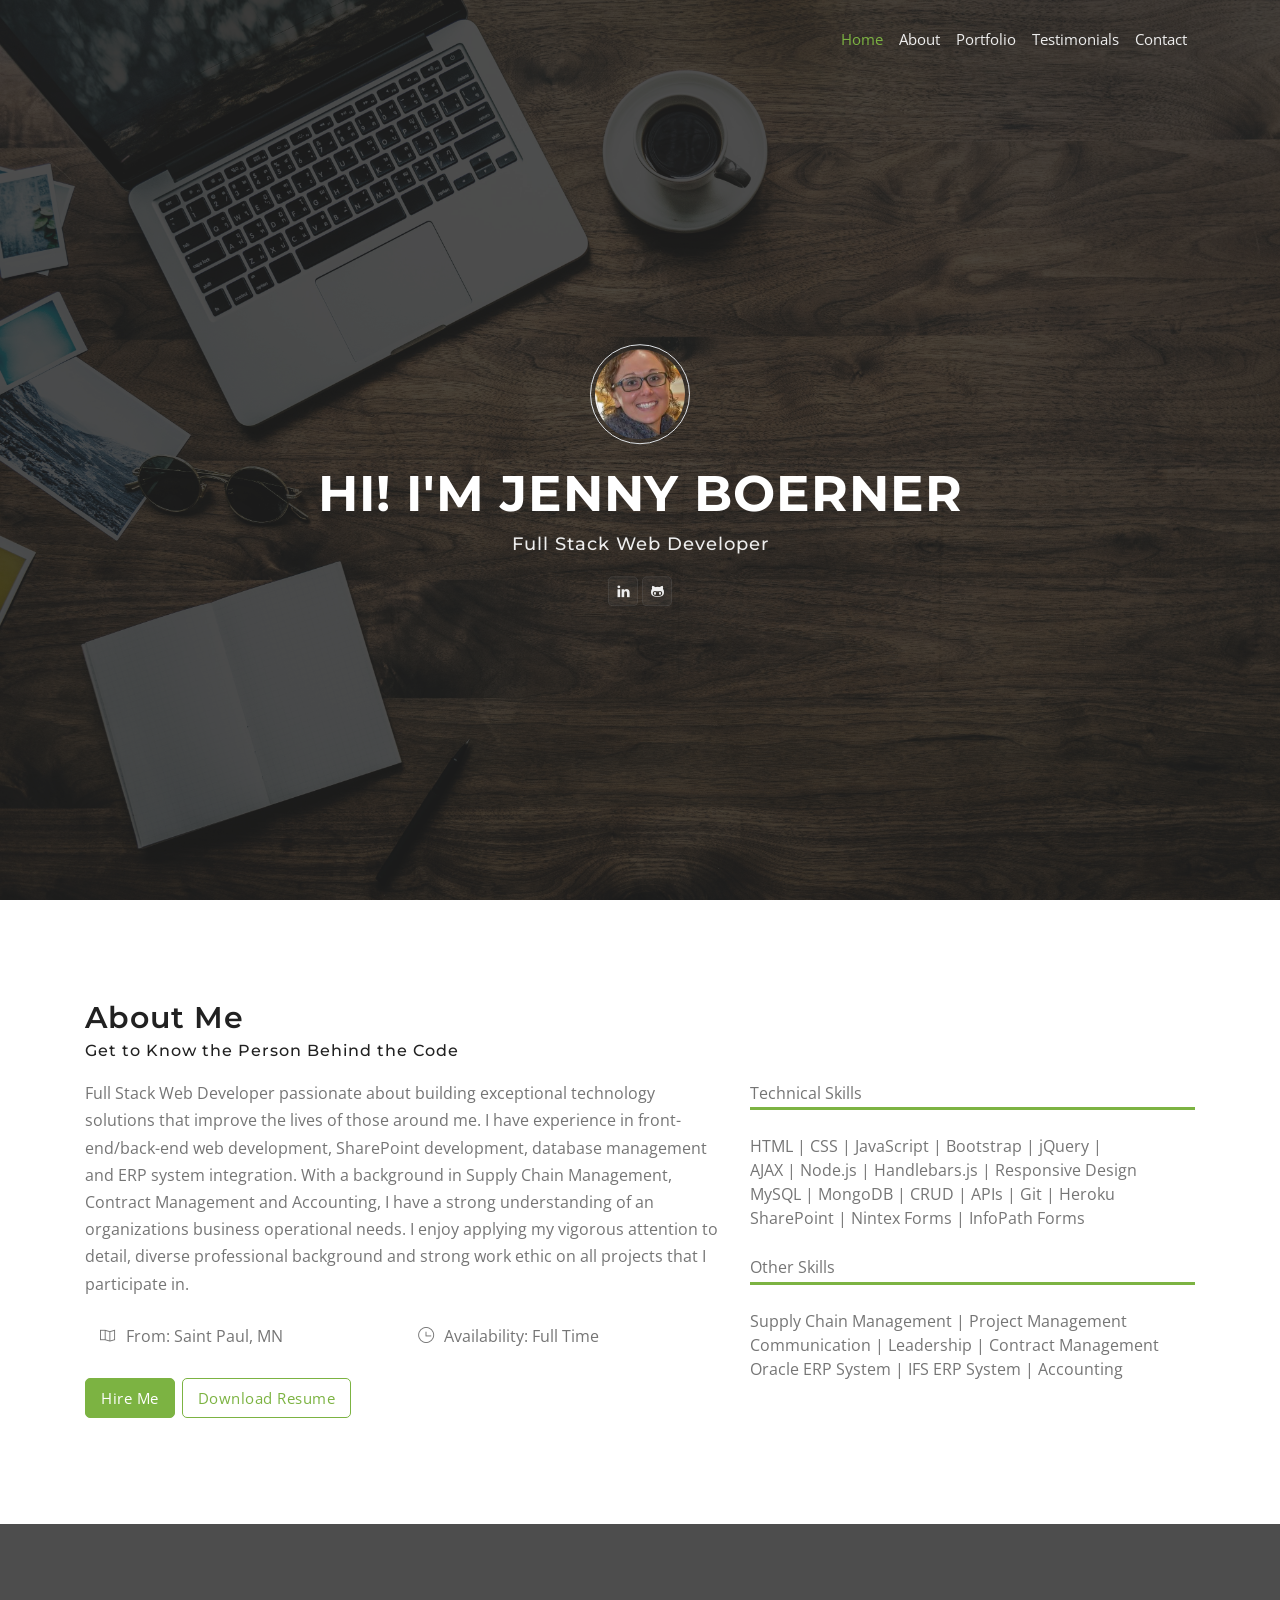
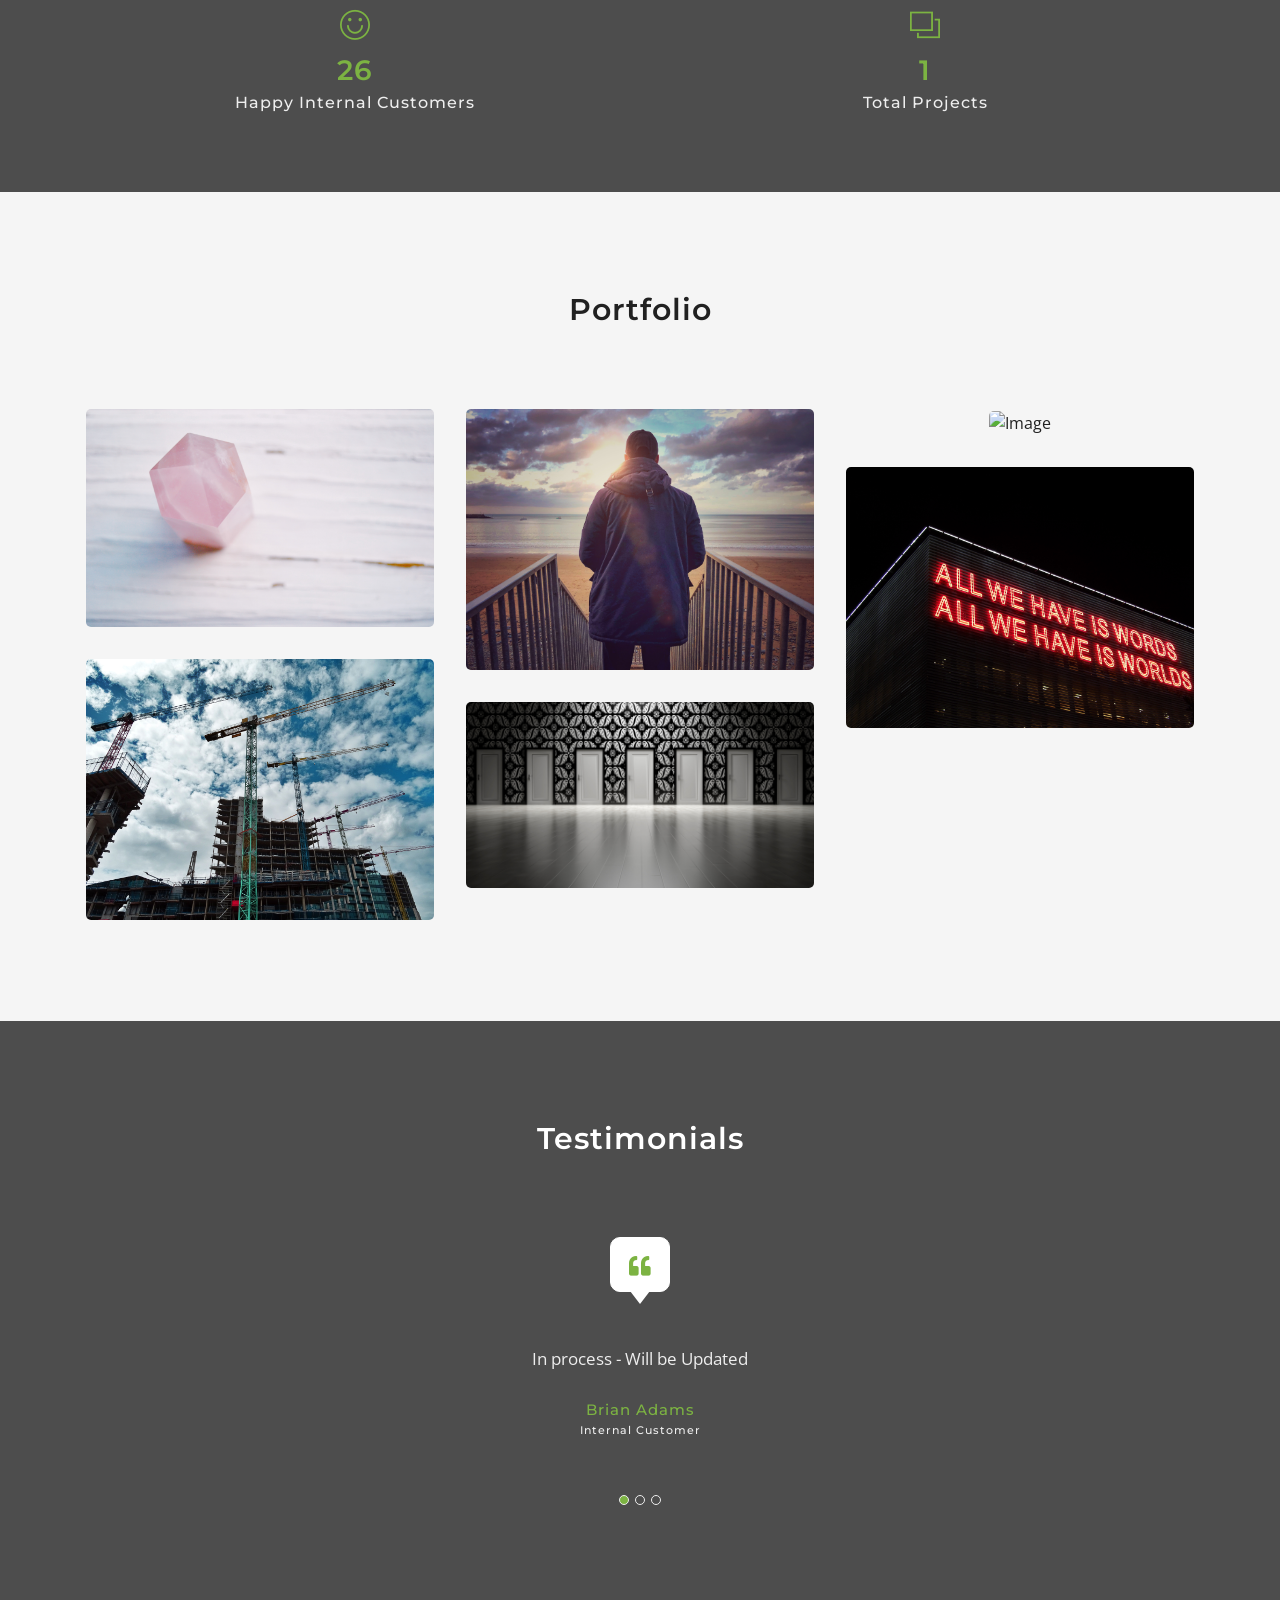
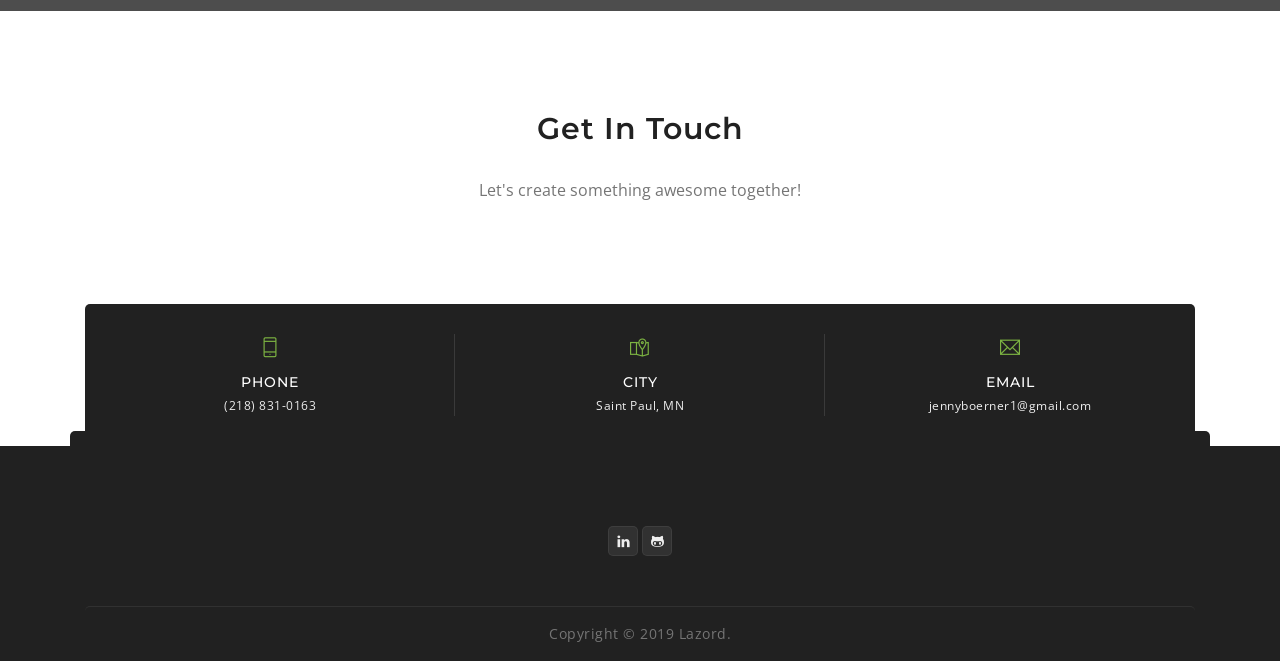
==== commit 5e2fe73e: "Upload" ====
--- a/index.html
+++ b/index.html
@@ -129,7 +129,7 @@
         <!-- Intro -->
         <div class="col-lg-7">
           <div class="intro mb-md-50">
-            <p>Full Stack Web Developer passionate about building excellent technology solutions that improve the lives
+            <p>Full Stack Web Developer passionate about building exceptional technology solutions that improve the lives
               of those around me. I have experience in front-end/back-end web development, SharePoint development,
               database management and ERP system integration. With a background in Supply Chain Management, Contract
               Management and Accounting, I have a strong understanding of an organizations business operational needs.
@@ -150,7 +150,7 @@
             <a href="#0" data-scroll-nav="6" class="bg-button">
               <span>Hire Me</span>
             </a>
-            <a href="resume_portfolio.pdf" download="resume_portfolio.pdf" class="border-button">
+            <a href="./Resume_Portfolio.pdf" download="resume_portfolio.pdf" class="border-button">
               <span>Download Resume</span>
             </a>
 
@@ -470,56 +470,8 @@
         <h3>Get In Touch</h3>
         <div class="row">
           <div class="col-lg-6 col-md-8 mx-auto">
-            <p>Let's create something awesome together.</p>
-          </div>
-        </div>
-      </div>
-
-      <!-- Contact Form -->
-      <div class="row">
-        <div class="col-lg-8 mx-auto">
-          <form class='form' id='contact-form' method='post' action="contact.php">
-            <div class="messages"></div>
-
-            <div class="controls">
-
-              <div class="row">
-                <div class="col-md-6">
-                  <div class="form-group">
-                    <input id="form_name" type="text" name="name" placeholder="Name *" required="required" data-error="Firstname is required.">
-                    <div class="help-block with-errors"></div>
-                  </div>
-                </div>
-                <div class="col-md-6">
-                  <div class="form-group">
-                    <input id="form_email" type="email" name="email" placeholder="Email *" required="required"
-                      data-error="Valid email is required.">
-                    <div class="help-block with-errors"></div>
-                  </div>
-                </div>
-              </div>
-
-              <div class="row">
-                <div class="col-md-12">
-                  <div class="form-group">
-                    <input id="form_subject" type="text" name="subject" placeholder="Subject">
-                    <div class="help-block with-errors"></div>
-                  </div>
-                </div>
-                <div class="col-md-12">
-                  <div class="form-group">
-                    <textarea id="form_message" name="message" placeholder="Message *" rows="4" required="required"
-                      data-error="Please, leave us a message."></textarea>
-                    <div class="help-block with-errors"></div>
-                  </div>
-                </div>
-                <div class="col-md-12">
-                  <input type="submit" value="Send Message">
-                </div>
-              </div>
-
-            </div>
-          </form>
+            <p>Let's create something awesome together!</p>
+          </div>
         </div>
       </div>
 
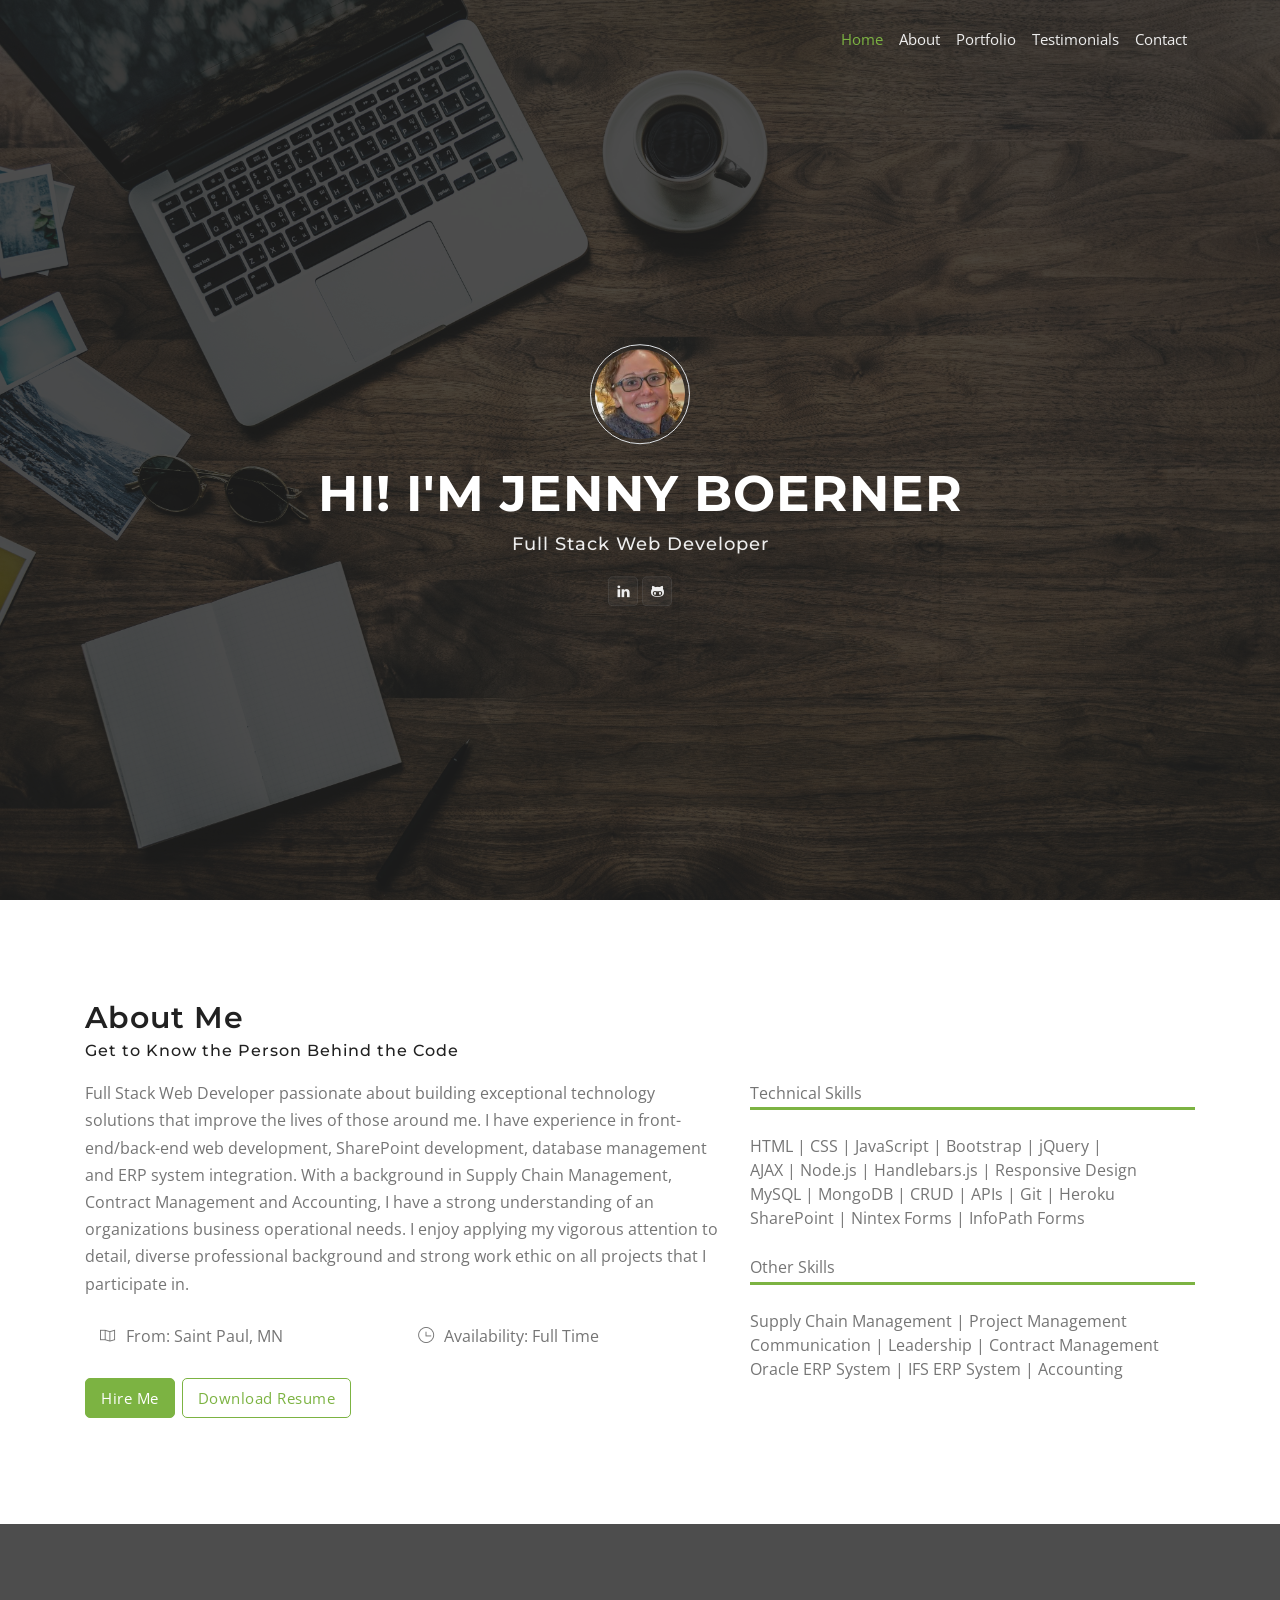
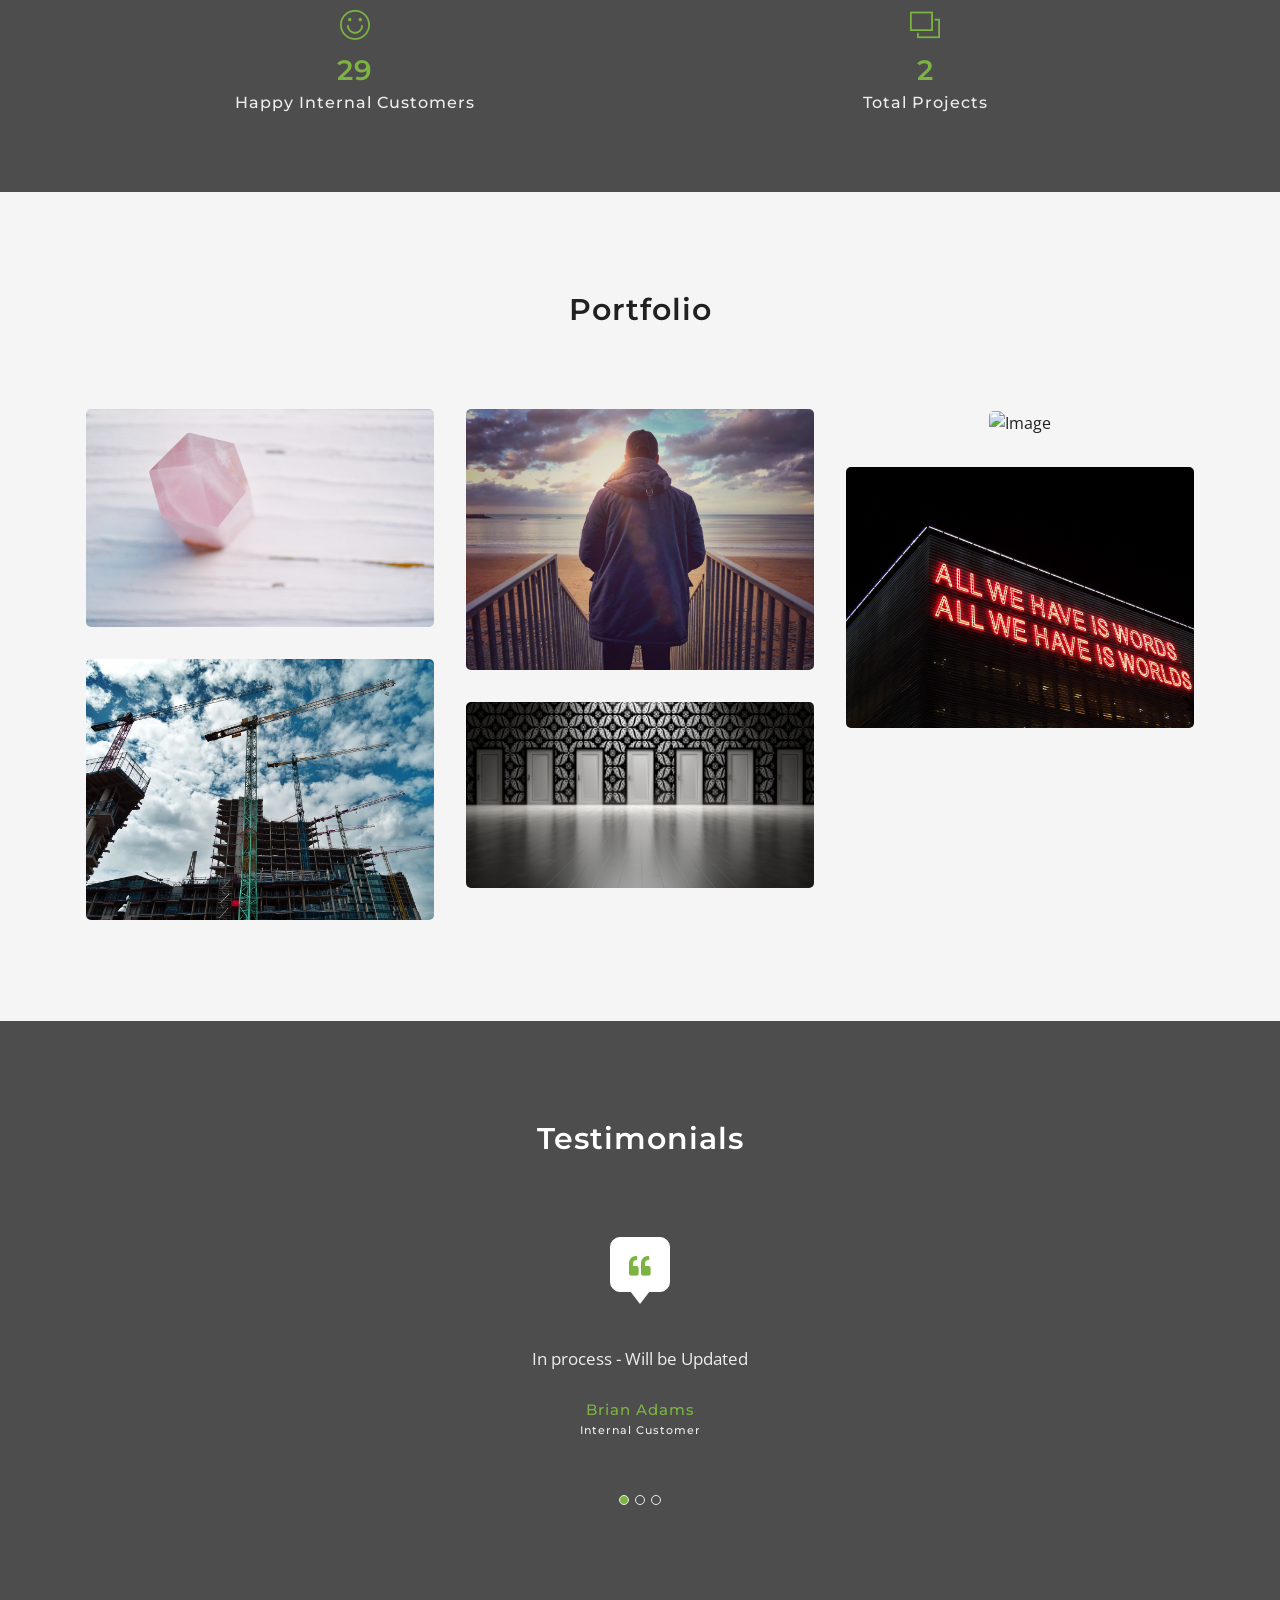
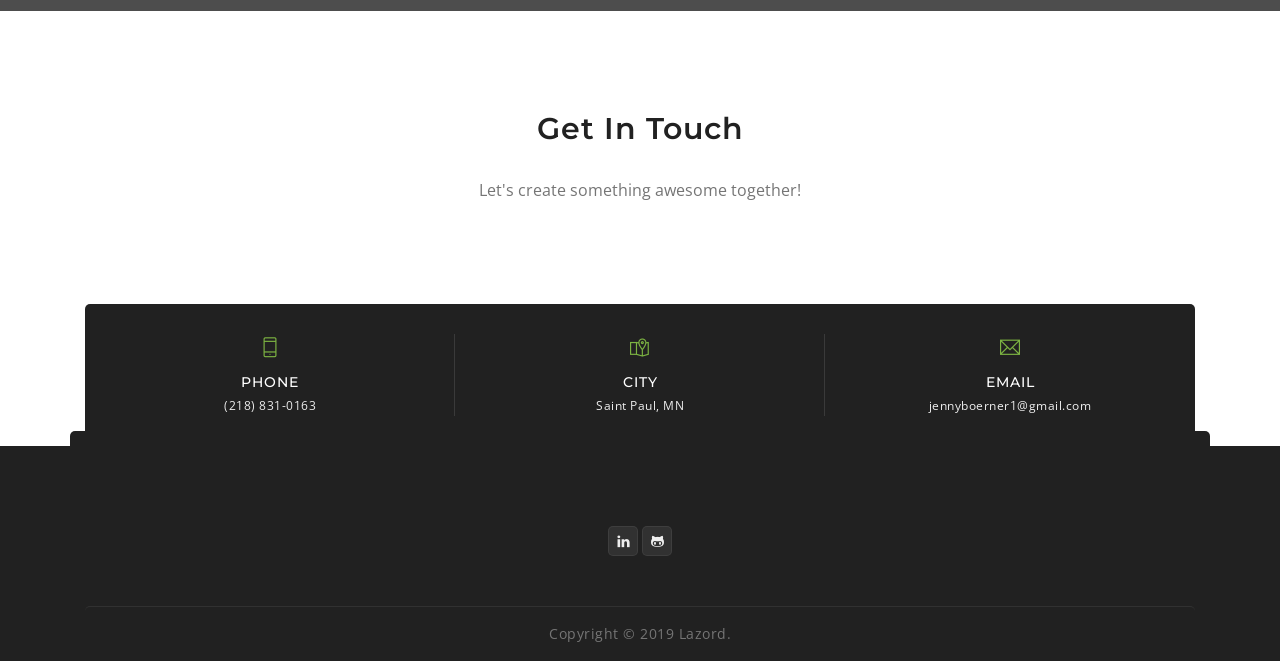
==== commit 39dd396e: "Upload" ====
--- a/index.html
+++ b/index.html
@@ -150,7 +150,7 @@
             <a href="#0" data-scroll-nav="6" class="bg-button">
               <span>Hire Me</span>
             </a>
-            <a href="./Resume_Portfolio.pdf" download="resume_portfolio.pdf" class="border-button">
+            <a href="./BoernerJenny_Resume_2019.pdf" download="resume_portfolio.pdf" class="border-button">
               <span>Download Resume</span>
             </a>
 
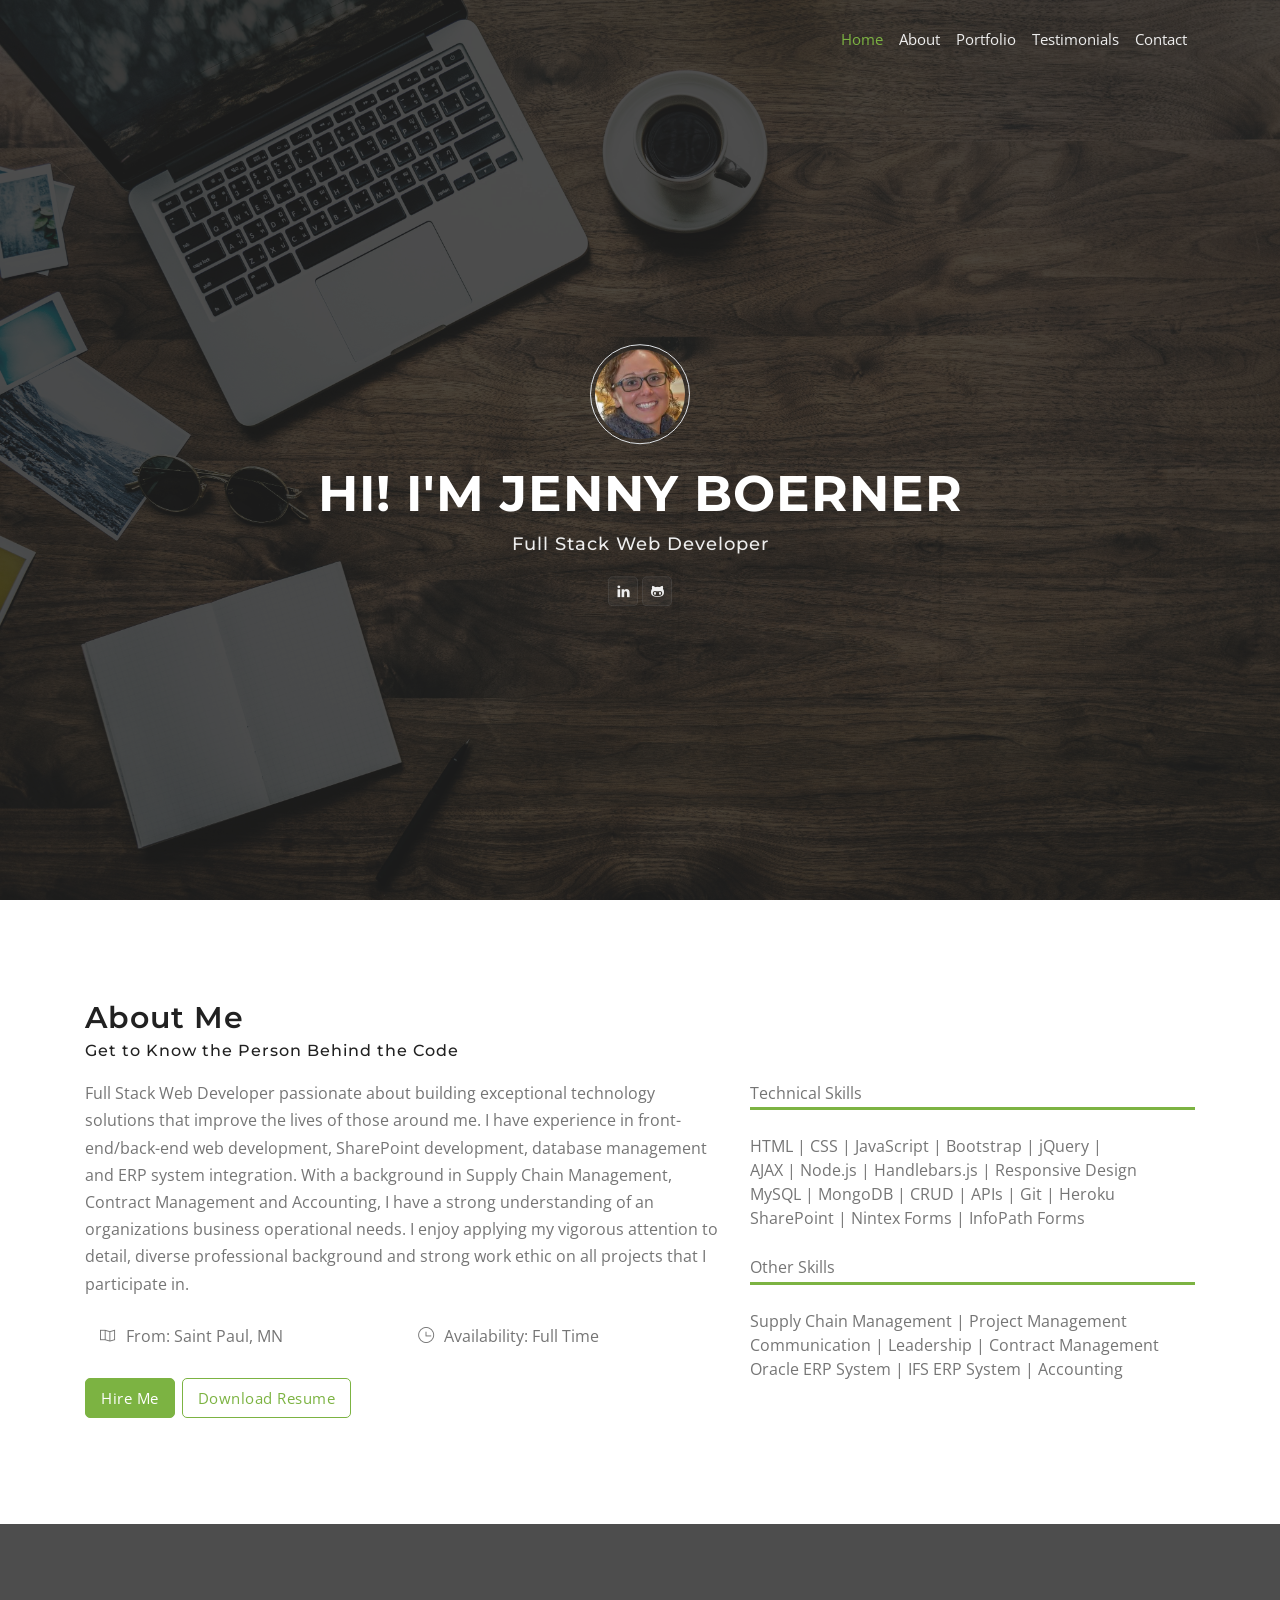
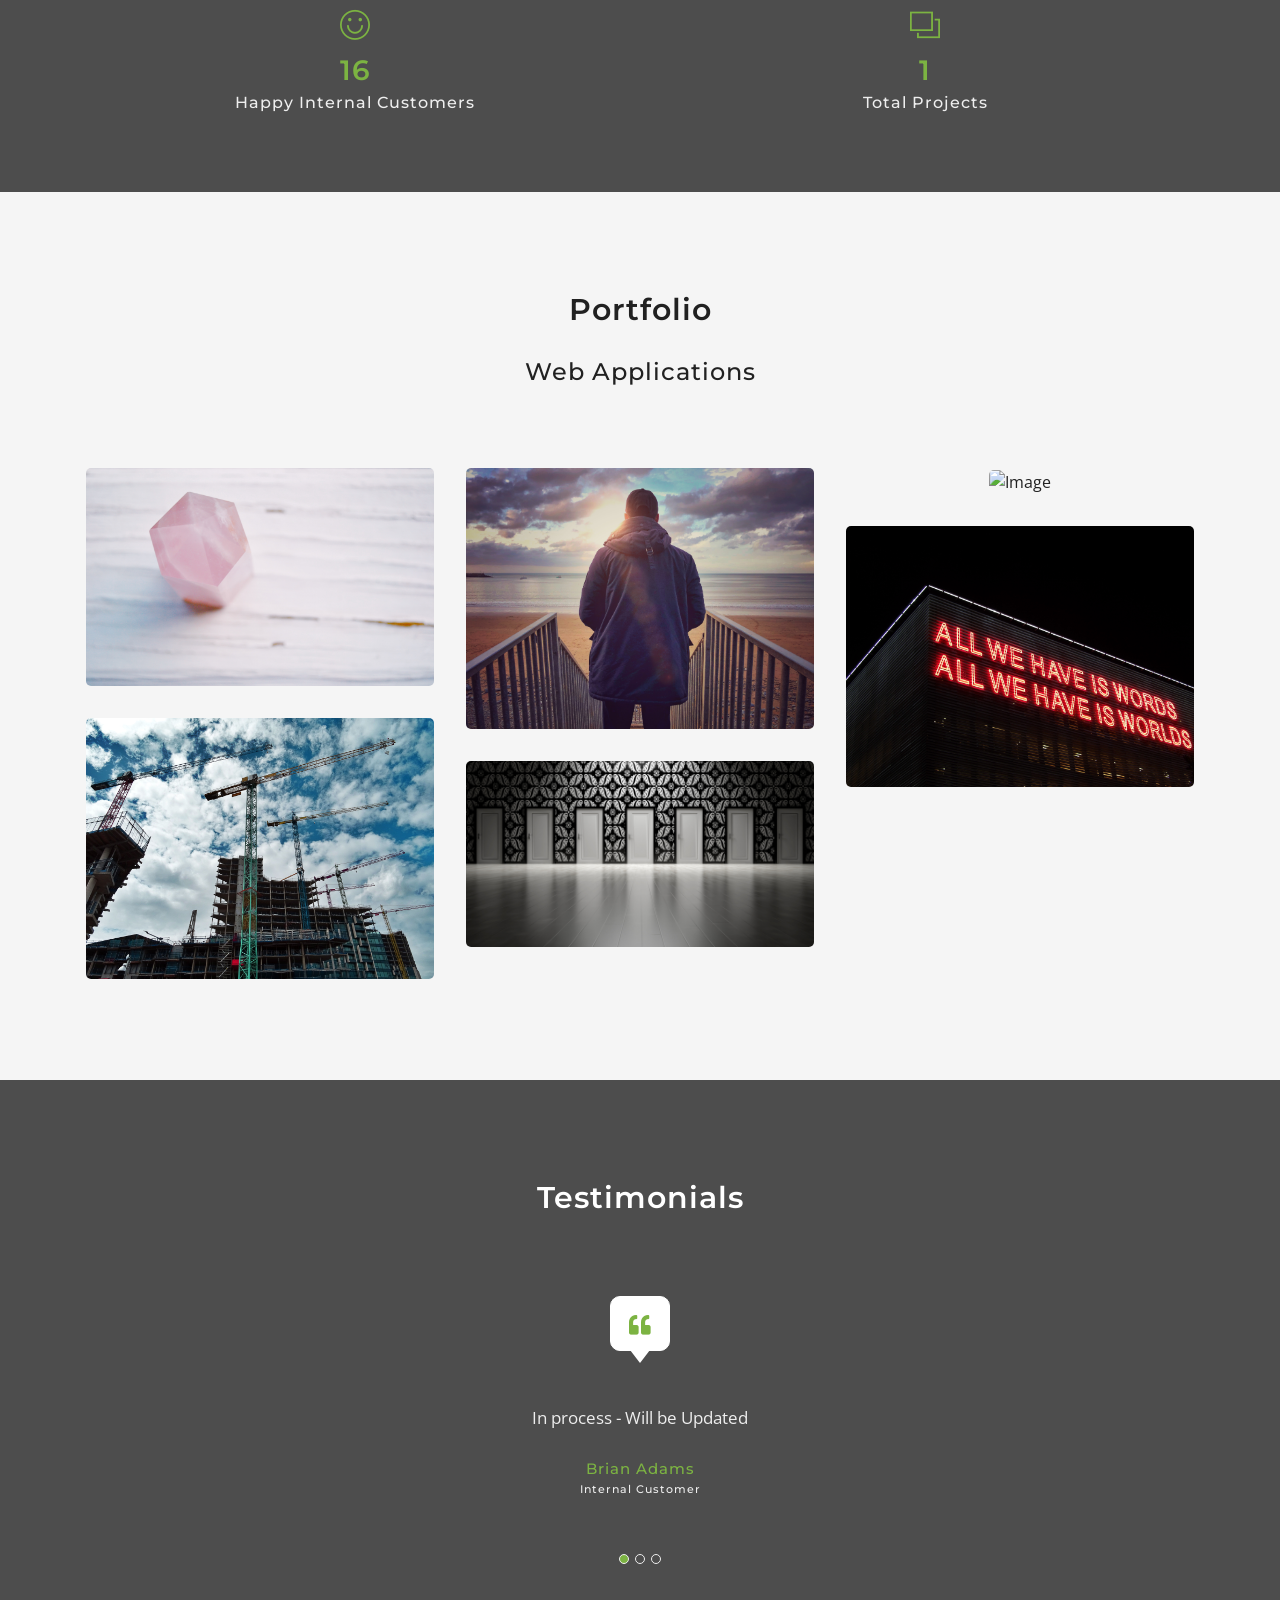
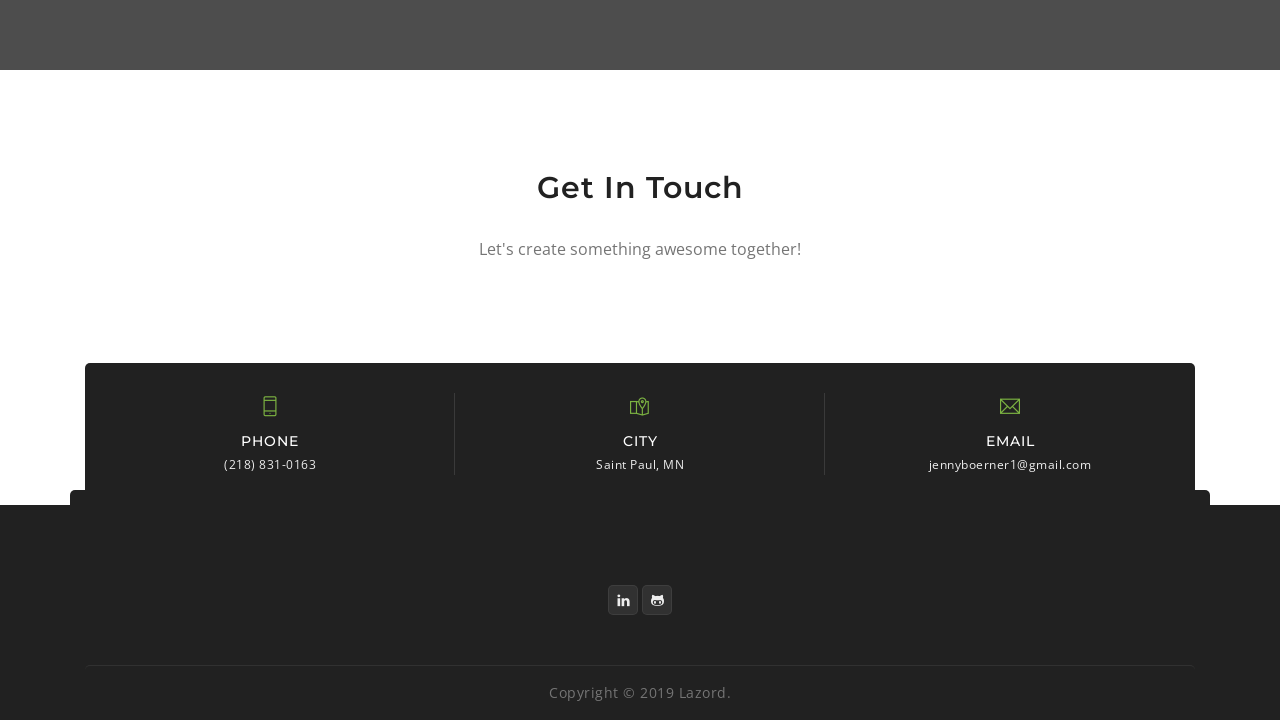
==== commit f5762640: "Upload" ====
--- a/index.html
+++ b/index.html
@@ -2,18 +2,9 @@
 <html lang="en">
 
 <head>
-
-  <!-- Meta Tags -->
   <meta charset="utf-8">
   <meta name="viewport" content="width=device-width, initial-scale=1, shrink-to-fit=no">
-
-  <!-- Title -->
   <title>JB Portfolio</title>
-
-  <!-- Favicon -->
-  <link rel="shortcut icon" href="img/favicon.ico" type="image/x-icon">
-
-
   <!-- Bootstrap CSS -->
   <link rel="stylesheet" href="css/bootstrap.min.css">
   <!-- Google Fonts -->
@@ -52,13 +43,8 @@
   <nav class="navbar navbar-expand-md">
     <div class="container">
 
-      <!-- Logo and toggle get grouped for better mobile display -->
-      <!-- <a class="logo" href="#">
-        <img src="images/logo1.png" alt="logo" />
-      </a> -->
-
-      <button class="navbar-toggler" type="button" data-toggle="collapse" data-target="#navbarNav" aria-controls="navbarNav"
-        aria-expanded="false" aria-label="Toggle navigation">
+      <button class="navbar-toggler" type="button" data-toggle="collapse" data-target="#navbarNav"
+        aria-controls="navbarNav" aria-expanded="false" aria-label="Toggle navigation">
         <span class="menu-icon"><i class="fas fa-bars"></i></span>
       </button>
 
@@ -104,7 +90,8 @@
 
           <!-- Social Media Icons -->
           <div class="social-media">
-            <a href="https://www.linkedin.com/in/jenny-boerner-cpsm-b1b24826/"><span><i class="ti-linkedin"></i></span></a>
+            <a href="https://www.linkedin.com/in/jenny-boerner-cpsm-b1b24826/"><span><i
+                  class="ti-linkedin"></i></span></a>
             <a href="https://github.com/JennyBoerner"><span><i class="ti-github"></i></span></a>
           </div>
 
@@ -129,7 +116,8 @@
         <!-- Intro -->
         <div class="col-lg-7">
           <div class="intro mb-md-50">
-            <p>Full Stack Web Developer passionate about building exceptional technology solutions that improve the lives
+            <p>Full Stack Web Developer passionate about building exceptional technology solutions that improve the
+              lives
               of those around me. I have experience in front-end/back-end web development, SharePoint development,
               database management and ERP system integration. With a background in Supply Chain Management, Contract
               Management and Accounting, I have a strong understanding of an organizations business operational needs.
@@ -219,24 +207,6 @@
           </div>
         </div>
 
-        <!-- Counter Item -->
-        <!-- <div class="col-lg-3 col-md-6">
-          <div class="item mb-sm-50">
-            <span class="icon"><i class="ti-download"></i></span>
-            <h4 class="number">958</h4>
-            <h6>CV Downloads</h6>
-          </div>
-        </div> -->
-
-        <!-- Counter Item -->
-        <!-- <div class="col-lg-3 col-md-6">
-          <div class="item">
-            <span class="icon"><i class="ti-timer"></i></span>
-            <h4 class="number">4269</h4>
-            <h6>Lines per Hour</h6>
-          </div>
-        </div> -->
-
       </div><!-- /row -->
     </div><!-- /container -->
   </div>
@@ -249,21 +219,8 @@
       <!-- Section Heading  -->
       <div class="section-head">
         <h3>Portfolio</h3>
-        <!-- <div class="row">
-          <div class="col-lg-6 col-md-8 mx-auto">
-            <p>Lorem ipsum dolor sit amet elit sed do eiusmod tempor labore dolore magna aliqua enim minim veniam quis
-              nostrud nisi laboris.</p>
-          </div>
-        </div> -->
+        <h4>Web Applications</h4>
       </div>
-
-      <!-- Filter Links -->
-      <!-- <div class="filtering">
-        <span data-filter='*' class="active">All</span>
-        <span data-filter='.brand'>Brand</span>
-        <span data-filter='.graphic'>Graphic</span>
-        <span data-filter='.web'>Web</span>
-      </div> -->
 
       <!-- Gallery -->
       <div class="gallery row">
@@ -344,7 +301,7 @@
         <div class="col-lg-4 col-md-6 item graphic">
           <div class="item-img mb-md-30 mb-sm-50">
 
-            <img src="images/words2.jpg" alt="Image"/>
+            <img src="images/words2.jpg" alt="Image" />
 
             <div class="top-overlay"></div>
             <div class="bottom-overlay"></div>
@@ -521,7 +478,8 @@
 
         <!-- Social Media Icons-->
         <div class="social-media">
-          <a href="https://www.linkedin.com/in/jenny-boerner-cpsm-b1b24826/"><span><i class="ti-linkedin"></i></span></a>
+          <a href="https://www.linkedin.com/in/jenny-boerner-cpsm-b1b24826/"><span><i
+                class="ti-linkedin"></i></span></a>
           <a href="https://github.com/JennyBoerner"><span><i class="ti-github"></i></span></a>
         </div>
 
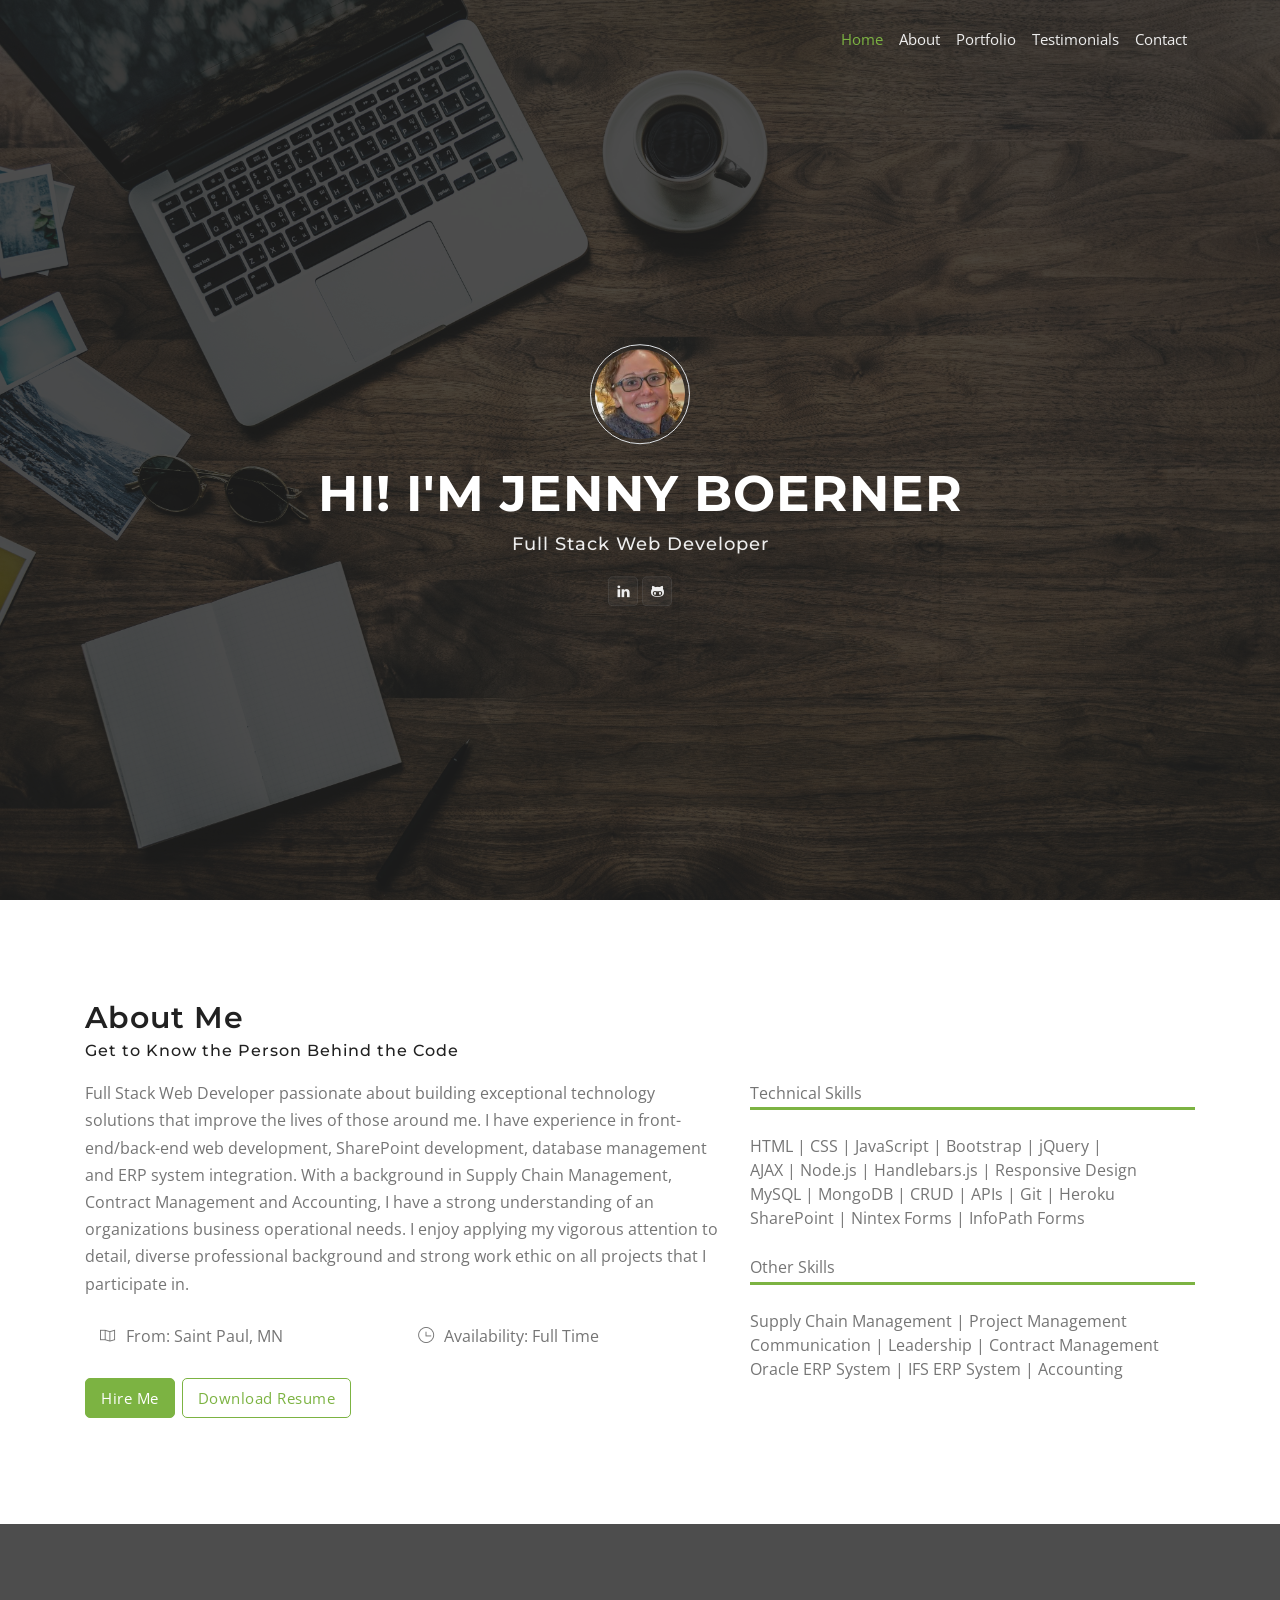
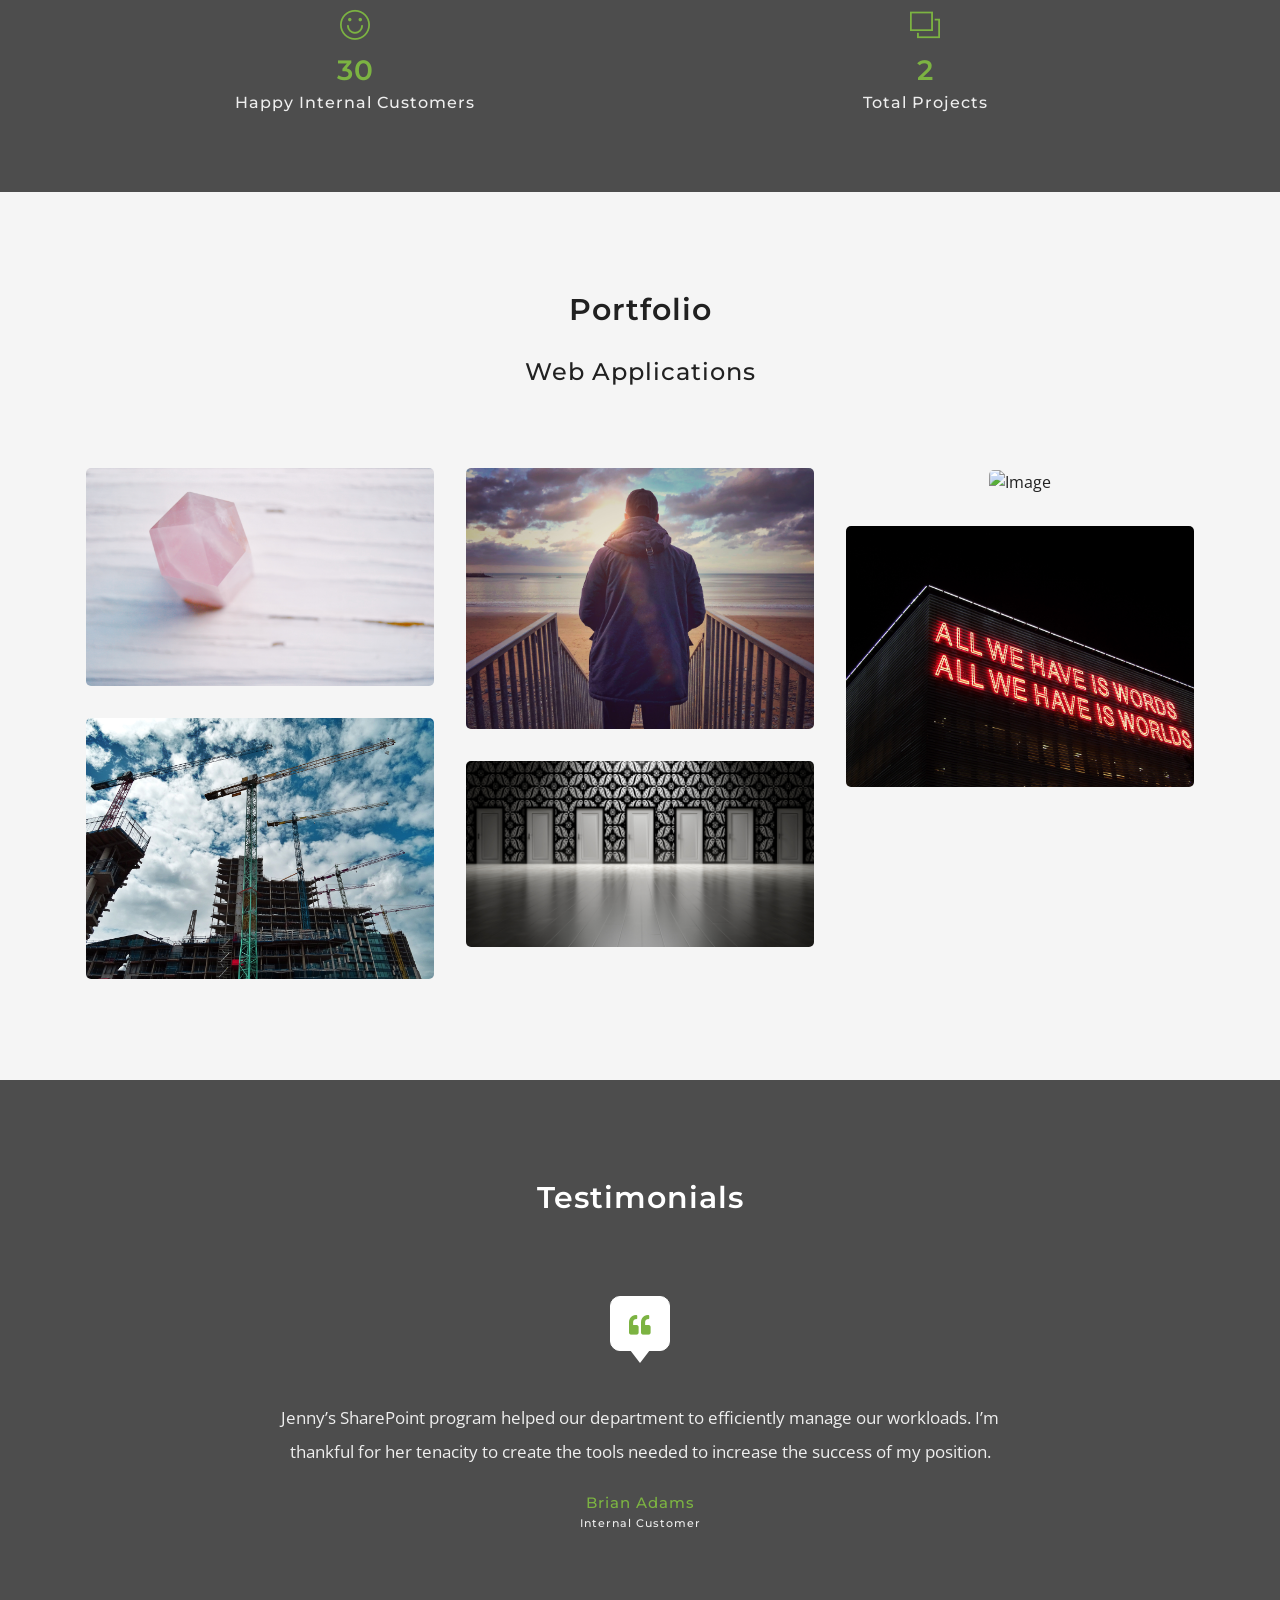
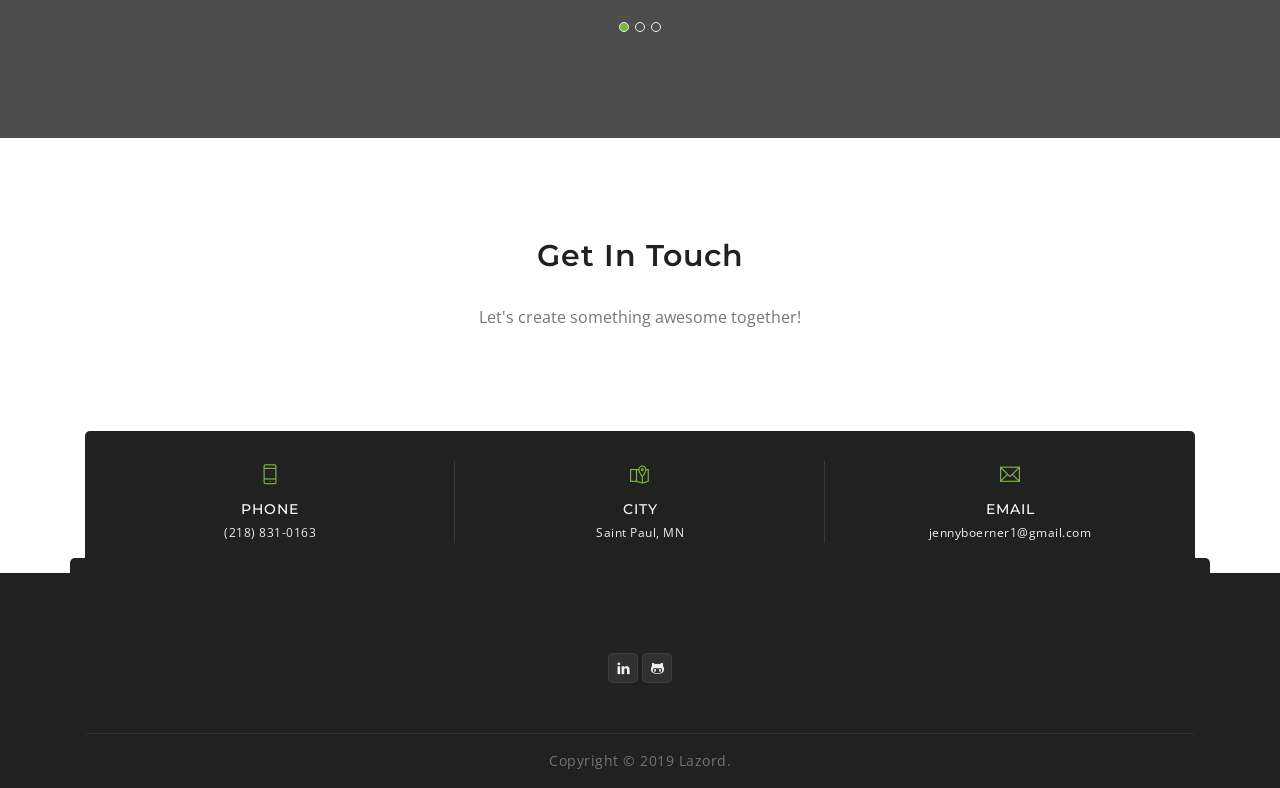
==== commit 3b2a1158: "Upload" ====
--- a/index.html
+++ b/index.html
@@ -391,21 +391,21 @@
 
             <!-- Testimonials Item -->
             <div class="item">
-              <p>In process - Will be Updated</p>
+              <p>Jenny’s SharePoint program helped our department to efficiently manage our workloads. I’m thankful for her tenacity to create the tools needed to increase the success of my position.</p>
               <h5>Brian Adams</h5>
               <h6>Internal Customer</h6>
             </div>
 
             <!-- Testimonials Item -->
             <div class="item">
-              <p>In Process - Will be Updated</p>
+              <p>Engaging, friendly and a true team player. Her contributions made a strong impact supporting our corporate initiatives.</p>
               <h5>Matthew Owen</h5>
               <h6>Internal Customer</h6>
             </div>
 
             <!-- Testimonials Item -->
             <div class="item">
-              <p>In Process - Will be Updated</p>
+              <p>Jenny’s technical expertise made her the go-to person within our department for all technology related concerns. Her willingness to learn new technologies and train the team was appreciated by all. </p>
               <h5>Kenneth Chong</h5>
               <h6>Colleague</h6>
             </div>
